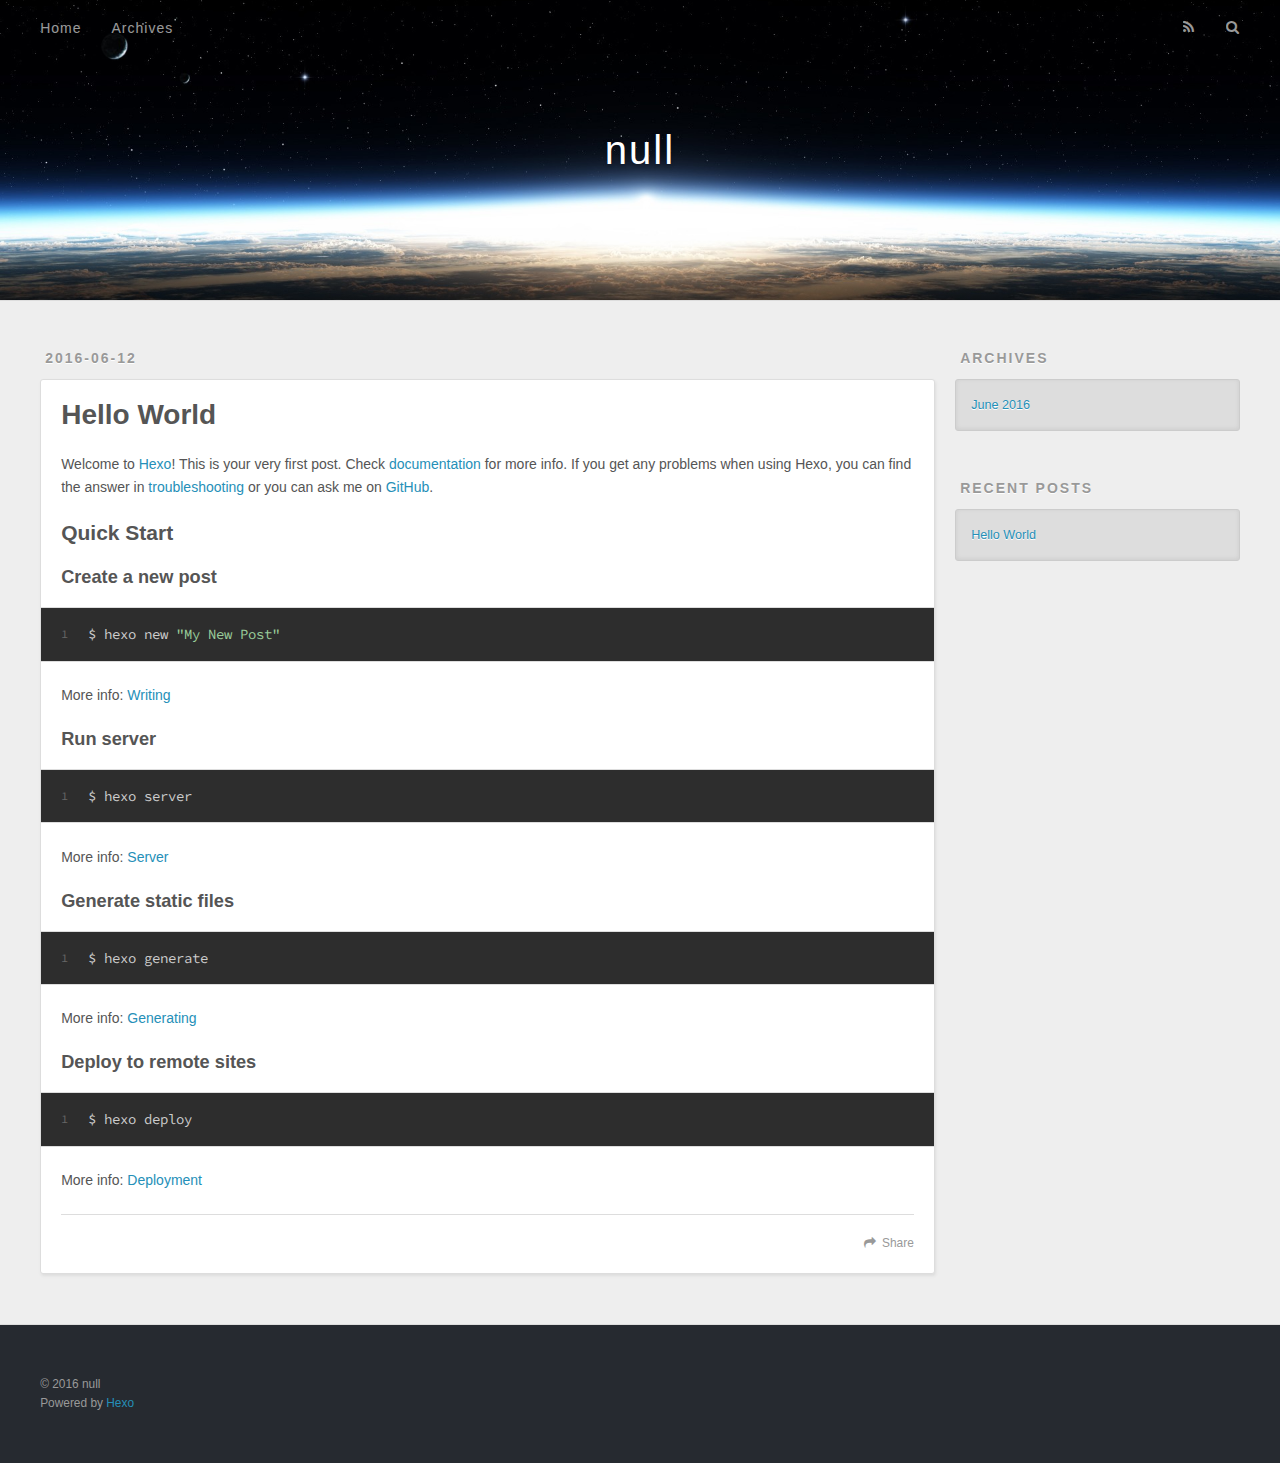
==== index.html @ 7add610d "Site updated: 2016-06-12 22:07:04" ====
<!DOCTYPE html>
<html>
<head>
  <meta charset="utf-8">
  
  <title>null</title>
  <meta name="viewport" content="width=device-width, initial-scale=1, maximum-scale=1">
  <meta name="description">
<meta property="og:type" content="website">
<meta property="og:title">
<meta property="og:url" content="http://yoursite.com/index.html">
<meta property="og:site_name">
<meta property="og:description">
<meta name="twitter:card" content="summary">
<meta name="twitter:title">
<meta name="twitter:description">
  
    <link rel="alternate" href="/atom.xml" title="null" type="application/atom+xml">
  
  
    <link rel="icon" href="/favicon.png">
  
  
    <link href="//fonts.googleapis.com/css?family=Source+Code+Pro" rel="stylesheet" type="text/css">
  
  <link rel="stylesheet" href="/css/style.css">
  

</head>

<body>
  <div id="container">
    <div id="wrap">
      <header id="header">
  <div id="banner"></div>
  <div id="header-outer" class="outer">
    <div id="header-title" class="inner">
      <h1 id="logo-wrap">
        <a href="/" id="logo">null</a>
      </h1>
      
    </div>
    <div id="header-inner" class="inner">
      <nav id="main-nav">
        <a id="main-nav-toggle" class="nav-icon"></a>
        
          <a class="main-nav-link" href="/">Home</a>
        
          <a class="main-nav-link" href="/archives">Archives</a>
        
      </nav>
      <nav id="sub-nav">
        
          <a id="nav-rss-link" class="nav-icon" href="/atom.xml" title="RSS Feed"></a>
        
        <a id="nav-search-btn" class="nav-icon" title="Search"></a>
      </nav>
      <div id="search-form-wrap">
        <form action="//google.com/search" method="get" accept-charset="UTF-8" class="search-form"><input type="search" name="q" results="0" class="search-form-input" placeholder="Search"><button type="submit" class="search-form-submit">&#xF002;</button><input type="hidden" name="sitesearch" value="http://yoursite.com"></form>
      </div>
    </div>
  </div>
</header>
      <div class="outer">
        <section id="main">
  
    <article id="post-hello-world" class="article article-type-post" itemscope itemprop="blogPost">
  <div class="article-meta">
    <a href="/2016/06/12/hello-world/" class="article-date">
  <time datetime="2016-06-12T13:54:44.444Z" itemprop="datePublished">2016-06-12</time>
</a>
    
  </div>
  <div class="article-inner">
    
    
      <header class="article-header">
        
  
    <h1 itemprop="name">
      <a class="article-title" href="/2016/06/12/hello-world/">Hello World</a>
    </h1>
  

      </header>
    
    <div class="article-entry" itemprop="articleBody">
      
        <p>Welcome to <a href="https://hexo.io/" target="_blank" rel="external">Hexo</a>! This is your very first post. Check <a href="https://hexo.io/docs/" target="_blank" rel="external">documentation</a> for more info. If you get any problems when using Hexo, you can find the answer in <a href="https://hexo.io/docs/troubleshooting.html" target="_blank" rel="external">troubleshooting</a> or you can ask me on <a href="https://github.com/hexojs/hexo/issues" target="_blank" rel="external">GitHub</a>.</p>
<h2 id="Quick-Start"><a href="#Quick-Start" class="headerlink" title="Quick Start"></a>Quick Start</h2><h3 id="Create-a-new-post"><a href="#Create-a-new-post" class="headerlink" title="Create a new post"></a>Create a new post</h3><figure class="highlight bash"><table><tr><td class="gutter"><pre><span class="line">1</span><br></pre></td><td class="code"><pre><span class="line">$ hexo new <span class="string">"My New Post"</span></span><br></pre></td></tr></table></figure>
<p>More info: <a href="https://hexo.io/docs/writing.html" target="_blank" rel="external">Writing</a></p>
<h3 id="Run-server"><a href="#Run-server" class="headerlink" title="Run server"></a>Run server</h3><figure class="highlight bash"><table><tr><td class="gutter"><pre><span class="line">1</span><br></pre></td><td class="code"><pre><span class="line">$ hexo server</span><br></pre></td></tr></table></figure>
<p>More info: <a href="https://hexo.io/docs/server.html" target="_blank" rel="external">Server</a></p>
<h3 id="Generate-static-files"><a href="#Generate-static-files" class="headerlink" title="Generate static files"></a>Generate static files</h3><figure class="highlight bash"><table><tr><td class="gutter"><pre><span class="line">1</span><br></pre></td><td class="code"><pre><span class="line">$ hexo generate</span><br></pre></td></tr></table></figure>
<p>More info: <a href="https://hexo.io/docs/generating.html" target="_blank" rel="external">Generating</a></p>
<h3 id="Deploy-to-remote-sites"><a href="#Deploy-to-remote-sites" class="headerlink" title="Deploy to remote sites"></a>Deploy to remote sites</h3><figure class="highlight bash"><table><tr><td class="gutter"><pre><span class="line">1</span><br></pre></td><td class="code"><pre><span class="line">$ hexo deploy</span><br></pre></td></tr></table></figure>
<p>More info: <a href="https://hexo.io/docs/deployment.html" target="_blank" rel="external">Deployment</a></p>

      
    </div>
    <footer class="article-footer">
      <a data-url="http://yoursite.com/2016/06/12/hello-world/" data-id="cipcnpd7t0000axaorobq3xkc" class="article-share-link">Share</a>
      
      
    </footer>
  </div>
  
</article>


  

</section>
        
          <aside id="sidebar">
  
    

  
    

  
    
  
    
  <div class="widget-wrap">
    <h3 class="widget-title">Archives</h3>
    <div class="widget">
      <ul class="archive-list"><li class="archive-list-item"><a class="archive-list-link" href="/archives/2016/06/">June 2016</a></li></ul>
    </div>
  </div>


  
    
  <div class="widget-wrap">
    <h3 class="widget-title">Recent Posts</h3>
    <div class="widget">
      <ul>
        
          <li>
            <a href="/2016/06/12/hello-world/">Hello World</a>
          </li>
        
      </ul>
    </div>
  </div>

  
</aside>
        
      </div>
      <footer id="footer">
  
  <div class="outer">
    <div id="footer-info" class="inner">
      &copy; 2016 null<br>
      Powered by <a href="http://hexo.io/" target="_blank">Hexo</a>
    </div>
  </div>
</footer>
    </div>
    <nav id="mobile-nav">
  
    <a href="/" class="mobile-nav-link">Home</a>
  
    <a href="/archives" class="mobile-nav-link">Archives</a>
  
</nav>
    

<script src="//ajax.googleapis.com/ajax/libs/jquery/2.0.3/jquery.min.js"></script>


  <link rel="stylesheet" href="/fancybox/jquery.fancybox.css">
  <script src="/fancybox/jquery.fancybox.pack.js"></script>


<script src="/js/script.js"></script>

  </div>
</body>
</html>
---- css/style.css ----
body {
  width: 100%;
}
body:before,
body:after {
  content: "";
  display: table;
}
body:after {
  clear: both;
}
html,
body,
div,
span,
applet,
object,
iframe,
h1,
h2,
h3,
h4,
h5,
h6,
p,
blockquote,
pre,
a,
abbr,
acronym,
address,
big,
cite,
code,
del,
dfn,
em,
img,
ins,
kbd,
q,
s,
samp,
small,
strike,
strong,
sub,
sup,
tt,
var,
dl,
dt,
dd,
ol,
ul,
li,
fieldset,
form,
label,
legend,
table,
caption,
tbody,
tfoot,
thead,
tr,
th,
td {
  margin: 0;
  padding: 0;
  border: 0;
  outline: 0;
  font-weight: inherit;
  font-style: inherit;
  font-family: inherit;
  font-size: 100%;
  vertical-align: baseline;
}
body {
  line-height: 1;
  color: #000;
  background: #fff;
}
ol,
ul {
  list-style: none;
}
table {
  border-collapse: separate;
  border-spacing: 0;
  vertical-align: middle;
}
caption,
th,
td {
  text-align: left;
  font-weight: normal;
  vertical-align: middle;
}
a img {
  border: none;
}
input,
button {
  margin: 0;
  padding: 0;
}
input::-moz-focus-inner,
button::-moz-focus-inner {
  border: 0;
  padding: 0;
}
@font-face {
  font-family: FontAwesome;
  font-style: normal;
  font-weight: normal;
  src: url("fonts/fontawesome-webfont.eot?v=#4.0.3");
  src: url("fonts/fontawesome-webfont.eot?#iefix&v=#4.0.3") format("embedded-opentype"), url("fonts/fontawesome-webfont.woff?v=#4.0.3") format("woff"), url("fonts/fontawesome-webfont.ttf?v=#4.0.3") format("truetype"), url("fonts/fontawesome-webfont.svg#fontawesomeregular?v=#4.0.3") format("svg");
}
html,
body,
#container {
  height: 100%;
}
body {
  background: #eee;
  font: 14px "Helvetica Neue", Helvetica, Arial, sans-serif;
  -webkit-text-size-adjust: 100%;
}
.outer {
  max-width: 1220px;
  margin: 0 auto;
  padding: 0 20px;
}
.outer:before,
.outer:after {
  content: "";
  display: table;
}
.outer:after {
  clear: both;
}
.inner {
  display: inline;
  float: left;
  width: 98.33333333333333%;
  margin: 0 0.833333333333333%;
}
.left,
.alignleft {
  float: left;
}
.right,
.alignright {
  float: right;
}
.clear {
  clear: both;
}
#container {
  position: relative;
}
.mobile-nav-on {
  overflow: hidden;
}
#wrap {
  height: 100%;
  width: 100%;
  position: absolute;
  top: 0;
  left: 0;
  -webkit-transition: 0.2s ease-out;
  -moz-transition: 0.2s ease-out;
  -ms-transition: 0.2s ease-out;
  transition: 0.2s ease-out;
  z-index: 1;
  background: #eee;
}
.mobile-nav-on #wrap {
  left: 280px;
}
@media screen and (min-width: 768px) {
  #main {
    display: inline;
    float: left;
    width: 73.33333333333333%;
    margin: 0 0.833333333333333%;
  }
}
.article-date,
.article-category-link,
.archive-year,
.widget-title {
  text-decoration: none;
  text-transform: uppercase;
  letter-spacing: 2px;
  color: #999;
  margin-bottom: 1em;
  margin-left: 5px;
  line-height: 1em;
  text-shadow: 0 1px #fff;
  font-weight: bold;
}
.article-inner,
.archive-article-inner {
  background: #fff;
  -webkit-box-shadow: 1px 2px 3px #ddd;
  box-shadow: 1px 2px 3px #ddd;
  border: 1px solid #ddd;
  -webkit-border-radius: 3px;
  border-radius: 3px;
}
.article-entry h1,
.widget h1 {
  font-size: 2em;
}
.article-entry h2,
.widget h2 {
  font-size: 1.5em;
}
.article-entry h3,
.widget h3 {
  font-size: 1.3em;
}
.article-entry h4,
.widget h4 {
  font-size: 1.2em;
}
.article-entry h5,
.widget h5 {
  font-size: 1em;
}
.article-entry h6,
.widget h6 {
  font-size: 1em;
  color: #999;
}
.article-entry hr,
.widget hr {
  border: 1px dashed #ddd;
}
.article-entry strong,
.widget strong {
  font-weight: bold;
}
.article-entry em,
.widget em,
.article-entry cite,
.widget cite {
  font-style: italic;
}
.article-entry sup,
.widget sup,
.article-entry sub,
.widget sub {
  font-size: 0.75em;
  line-height: 0;
  position: relative;
  vertical-align: baseline;
}
.article-entry sup,
.widget sup {
  top: -0.5em;
}
.article-entry sub,
.widget sub {
  bottom: -0.2em;
}
.article-entry small,
.widget small {
  font-size: 0.85em;
}
.article-entry acronym,
.widget acronym,
.article-entry abbr,
.widget abbr {
  border-bottom: 1px dotted;
}
.article-entry ul,
.widget ul,
.article-entry ol,
.widget ol,
.article-entry dl,
.widget dl {
  margin: 0 20px;
  line-height: 1.6em;
}
.article-entry ul ul,
.widget ul ul,
.article-entry ol ul,
.widget ol ul,
.article-entry ul ol,
.widget ul ol,
.article-entry ol ol,
.widget ol ol {
  margin-top: 0;
  margin-bottom: 0;
}
.article-entry ul,
.widget ul {
  list-style: disc;
}
.article-entry ol,
.widget ol {
  list-style: decimal;
}
.article-entry dt,
.widget dt {
  font-weight: bold;
}
#header {
  height: 300px;
  position: relative;
  border-bottom: 1px solid #ddd;
}
#header:before,
#header:after {
  content: "";
  position: absolute;
  left: 0;
  right: 0;
  height: 40px;
}
#header:before {
  top: 0;
  background: -webkit-linear-gradient(rgba(0,0,0,0.2), transparent);
  background: -moz-linear-gradient(rgba(0,0,0,0.2), transparent);
  background: -ms-linear-gradient(rgba(0,0,0,0.2), transparent);
  background: linear-gradient(rgba(0,0,0,0.2), transparent);
}
#header:after {
  bottom: 0;
  background: -webkit-linear-gradient(transparent, rgba(0,0,0,0.2));
  background: -moz-linear-gradient(transparent, rgba(0,0,0,0.2));
  background: -ms-linear-gradient(transparent, rgba(0,0,0,0.2));
  background: linear-gradient(transparent, rgba(0,0,0,0.2));
}
#header-outer {
  height: 100%;
  position: relative;
}
#header-inner {
  position: relative;
  overflow: hidden;
}
#banner {
  position: absolute;
  top: 0;
  left: 0;
  width: 100%;
  height: 100%;
  background: url("images/banner.jpg") center #000;
  -webkit-background-size: cover;
  -moz-background-size: cover;
  background-size: cover;
  z-index: -1;
}
#header-title {
  text-align: center;
  height: 40px;
  position: absolute;
  top: 50%;
  left: 0;
  margin-top: -20px;
}
#logo,
#subtitle {
  text-decoration: none;
  color: #fff;
  font-weight: 300;
  text-shadow: 0 1px 4px rgba(0,0,0,0.3);
}
#logo {
  font-size: 40px;
  line-height: 40px;
  letter-spacing: 2px;
}
#subtitle {
  font-size: 16px;
  line-height: 16px;
  letter-spacing: 1px;
}
#subtitle-wrap {
  margin-top: 16px;
}
#main-nav {
  float: left;
  margin-left: -15px;
}
.nav-icon,
.main-nav-link {
  float: left;
  color: #fff;
  opacity: 0.6;
  text-decoration: none;
  text-shadow: 0 1px rgba(0,0,0,0.2);
  -webkit-transition: opacity 0.2s;
  -moz-transition: opacity 0.2s;
  -ms-transition: opacity 0.2s;
  transition: opacity 0.2s;
  display: block;
  padding: 20px 15px;
}
.nav-icon:hover,
.main-nav-link:hover {
  opacity: 1;
}
.nav-icon {
  font-family: FontAwesome;
  text-align: center;
  font-size: 14px;
  width: 14px;
  height: 14px;
  padding: 20px 15px;
  position: relative;
  cursor: pointer;
}
.main-nav-link {
  font-weight: 300;
  letter-spacing: 1px;
}
@media screen and (max-width: 479px) {
  .main-nav-link {
    display: none;
  }
}
#main-nav-toggle {
  display: none;
}
#main-nav-toggle:before {
  content: "\f0c9";
}
@media screen and (max-width: 479px) {
  #main-nav-toggle {
    display: block;
  }
}
#sub-nav {
  float: right;
  margin-right: -15px;
}
#nav-rss-link:before {
  content: "\f09e";
}
#nav-search-btn:before {
  content: "\f002";
}
#search-form-wrap {
  position: absolute;
  top: 15px;
  width: 150px;
  height: 30px;
  right: -150px;
  opacity: 0;
  -webkit-transition: 0.2s ease-out;
  -moz-transition: 0.2s ease-out;
  -ms-transition: 0.2s ease-out;
  transition: 0.2s ease-out;
}
#search-form-wrap.on {
  opacity: 1;
  right: 0;
}
@media screen and (max-width: 479px) {
  #search-form-wrap {
    width: 100%;
    right: -100%;
  }
}
.search-form {
  position: absolute;
  top: 0;
  left: 0;
  right: 0;
  background: #fff;
  padding: 5px 15px;
  -webkit-border-radius: 15px;
  border-radius: 15px;
  -webkit-box-shadow: 0 0 10px rgba(0,0,0,0.3);
  box-shadow: 0 0 10px rgba(0,0,0,0.3);
}
.search-form-input {
  border: none;
  background: none;
  color: #555;
  width: 100%;
  font: 13px "Helvetica Neue", Helvetica, Arial, sans-serif;
  outline: none;
}
.search-form-input::-webkit-search-results-decoration,
.search-form-input::-webkit-search-cancel-button {
  -webkit-appearance: none;
}
.search-form-submit {
  position: absolute;
  top: 50%;
  right: 10px;
  margin-top: -7px;
  font: 13px FontAwesome;
  border: none;
  background: none;
  color: #bbb;
  cursor: pointer;
}
.search-form-submit:hover,
.search-form-submit:focus {
  color: #777;
}
.article {
  margin: 50px 0;
}
.article-inner {
  overflow: hidden;
}
.article-meta:before,
.article-meta:after {
  content: "";
  display: table;
}
.article-meta:after {
  clear: both;
}
.article-date {
  float: left;
}
.article-category {
  float: left;
  line-height: 1em;
  color: #ccc;
  text-shadow: 0 1px #fff;
  margin-left: 8px;
}
.article-category:before {
  content: "\2022";
}
.article-category-link {
  margin: 0 12px 1em;
}
.article-header {
  padding: 20px 20px 0;
}
.article-title {
  text-decoration: none;
  font-size: 2em;
  font-weight: bold;
  color: #555;
  line-height: 1.1em;
  -webkit-transition: color 0.2s;
  -moz-transition: color 0.2s;
  -ms-transition: color 0.2s;
  transition: color 0.2s;
}
a.article-title:hover {
  color: #258fb8;
}
.article-entry {
  color: #555;
  padding: 0 20px;
}
.article-entry:before,
.article-entry:after {
  content: "";
  display: table;
}
.article-entry:after {
  clear: both;
}
.article-entry p,
.article-entry table {
  line-height: 1.6em;
  margin: 1.6em 0;
}
.article-entry h1,
.article-entry h2,
.article-entry h3,
.article-entry h4,
.article-entry h5,
.article-entry h6 {
  font-weight: bold;
}
.article-entry h1,
.article-entry h2,
.article-entry h3,
.article-entry h4,
.article-entry h5,
.article-entry h6 {
  line-height: 1.1em;
  margin: 1.1em 0;
}
.article-entry a {
  color: #258fb8;
  text-decoration: none;
}
.article-entry a:hover {
  text-decoration: underline;
}
.article-entry ul,
.article-entry ol,
.article-entry dl {
  margin-top: 1.6em;
  margin-bottom: 1.6em;
}
.article-entry img,
.article-entry video {
  max-width: 100%;
  height: auto;
  display: block;
  margin: auto;
}
.article-entry iframe {
  border: none;
}
.article-entry table {
  width: 100%;
  border-collapse: collapse;
  border-spacing: 0;
}
.article-entry th {
  font-weight: bold;
  border-bottom: 3px solid #ddd;
  padding-bottom: 0.5em;
}
.article-entry td {
  border-bottom: 1px solid #ddd;
  padding: 10px 0;
}
.article-entry blockquote {
  font-family: Georgia, "Times New Roman", serif;
  font-size: 1.4em;
  margin: 1.6em 20px;
  text-align: center;
}
.article-entry blockquote footer {
  font-size: 14px;
  margin: 1.6em 0;
  font-family: "Helvetica Neue", Helvetica, Arial, sans-serif;
}
.article-entry blockquote footer cite:before {
  content: "—";
  padding: 0 0.5em;
}
.article-entry .pullquote {
  text-align: left;
  width: 45%;
  margin: 0;
}
.article-entry .pullquote.left {
  margin-left: 0.5em;
  margin-right: 1em;
}
.article-entry .pullquote.right {
  margin-right: 0.5em;
  margin-left: 1em;
}
.article-entry .caption {
  color: #999;
  display: block;
  font-size: 0.9em;
  margin-top: 0.5em;
  position: relative;
  text-align: center;
}
.article-entry .video-container {
  position: relative;
  padding-top: 56.25%;
  height: 0;
  overflow: hidden;
}
.article-entry .video-container iframe,
.article-entry .video-container object,
.article-entry .video-container embed {
  position: absolute;
  top: 0;
  left: 0;
  width: 100%;
  height: 100%;
  margin-top: 0;
}
.article-more-link a {
  display: inline-block;
  line-height: 1em;
  padding: 6px 15px;
  -webkit-border-radius: 15px;
  border-radius: 15px;
  background: #eee;
  color: #999;
  text-shadow: 0 1px #fff;
  text-decoration: none;
}
.article-more-link a:hover {
  background: #258fb8;
  color: #fff;
  text-decoration: none;
  text-shadow: 0 1px #1e7293;
}
.article-footer {
  font-size: 0.85em;
  line-height: 1.6em;
  border-top: 1px solid #ddd;
  padding-top: 1.6em;
  margin: 0 20px 20px;
}
.article-footer:before,
.article-footer:after {
  content: "";
  display: table;
}
.article-footer:after {
  clear: both;
}
.article-footer a {
  color: #999;
  text-decoration: none;
}
.article-footer a:hover {
  color: #555;
}
.article-tag-list-item {
  float: left;
  margin-right: 10px;
}
.article-tag-list-link:before {
  content: "#";
}
.article-comment-link {
  float: right;
}
.article-comment-link:before {
  content: "\f075";
  font-family: FontAwesome;
  padding-right: 8px;
}
.article-share-link {
  cursor: pointer;
  float: right;
  margin-left: 20px;
}
.article-share-link:before {
  content: "\f064";
  font-family: FontAwesome;
  padding-right: 6px;
}
#article-nav {
  position: relative;
}
#article-nav:before,
#article-nav:after {
  content: "";
  display: table;
}
#article-nav:after {
  clear: both;
}
@media screen and (min-width: 768px) {
  #article-nav {
    margin: 50px 0;
  }
  #article-nav:before {
    width: 8px;
    height: 8px;
    position: absolute;
    top: 50%;
    left: 50%;
    margin-top: -4px;
    margin-left: -4px;
    content: "";
    -webkit-border-radius: 50%;
    border-radius: 50%;
    background: #ddd;
    -webkit-box-shadow: 0 1px 2px #fff;
    box-shadow: 0 1px 2px #fff;
  }
}
.article-nav-link-wrap {
  text-decoration: none;
  text-shadow: 0 1px #fff;
  color: #999;
  -webkit-box-sizing: border-box;
  -moz-box-sizing: border-box;
  box-sizing: border-box;
  margin-top: 50px;
  text-align: center;
  display: block;
}
.article-nav-link-wrap:hover {
  color: #555;
}
@media screen and (min-width: 768px) {
  .article-nav-link-wrap {
    width: 50%;
    margin-top: 0;
  }
}
@media screen and (min-width: 768px) {
  #article-nav-newer {
    float: left;
    text-align: right;
    padding-right: 20px;
  }
}
@media screen and (min-width: 768px) {
  #article-nav-older {
    float: right;
    text-align: left;
    padding-left: 20px;
  }
}
.article-nav-caption {
  text-transform: uppercase;
  letter-spacing: 2px;
  color: #ddd;
  line-height: 1em;
  font-weight: bold;
}
#article-nav-newer .article-nav-caption {
  margin-right: -2px;
}
.article-nav-title {
  font-size: 0.85em;
  line-height: 1.6em;
  margin-top: 0.5em;
}
.article-share-box {
  position: absolute;
  display: none;
  background: #fff;
  -webkit-box-shadow: 1px 2px 10px rgba(0,0,0,0.2);
  box-shadow: 1px 2px 10px rgba(0,0,0,0.2);
  -webkit-border-radius: 3px;
  border-radius: 3px;
  margin-left: -145px;
  overflow: hidden;
  z-index: 1;
}
.article-share-box.on {
  display: block;
}
.article-share-input {
  width: 100%;
  background: none;
  -webkit-box-sizing: border-box;
  -moz-box-sizing: border-box;
  box-sizing: border-box;
  font: 14px "Helvetica Neue", Helvetica, Arial, sans-serif;
  padding: 0 15px;
  color: #555;
  outline: none;
  border: 1px solid #ddd;
  -webkit-border-radius: 3px 3px 0 0;
  border-radius: 3px 3px 0 0;
  height: 36px;
  line-height: 36px;
}
.article-share-links {
  background: #eee;
}
.article-share-links:before,
.article-share-links:after {
  content: "";
  display: table;
}
.article-share-links:after {
  clear: both;
}
.article-share-twitter,
.article-share-facebook,
.article-share-pinterest,
.article-share-google {
  width: 50px;
  height: 36px;
  display: block;
  float: left;
  position: relative;
  color: #999;
  text-shadow: 0 1px #fff;
}
.article-share-twitter:before,
.article-share-facebook:before,
.article-share-pinterest:before,
.article-share-google:before {
  font-size: 20px;
  font-family: FontAwesome;
  width: 20px;
  height: 20px;
  position: absolute;
  top: 50%;
  left: 50%;
  margin-top: -10px;
  margin-left: -10px;
  text-align: center;
}
.article-share-twitter:hover,
.article-share-facebook:hover,
.article-share-pinterest:hover,
.article-share-google:hover {
  color: #fff;
}
.article-share-twitter:before {
  content: "\f099";
}
.article-share-twitter:hover {
  background: #00aced;
  text-shadow: 0 1px #008abe;
}
.article-share-facebook:before {
  content: "\f09a";
}
.article-share-facebook:hover {
  background: #3b5998;
  text-shadow: 0 1px #2f477a;
}
.article-share-pinterest:before {
  content: "\f0d2";
}
.article-share-pinterest:hover {
  background: #cb2027;
  text-shadow: 0 1px #a21a1f;
}
.article-share-google:before {
  content: "\f0d5";
}
.article-share-google:hover {
  background: #dd4b39;
  text-shadow: 0 1px #be3221;
}
.article-gallery {
  background: #000;
  position: relative;
}
.article-gallery-photos {
  position: relative;
  overflow: hidden;
}
.article-gallery-img {
  display: none;
  max-width: 100%;
}
.article-gallery-img:first-child {
  display: block;
}
.article-gallery-img.loaded {
  position: absolute;
  display: block;
}
.article-gallery-img img {
  display: block;
  max-width: 100%;
  margin: 0 auto;
}
#comments {
  background: #fff;
  -webkit-box-shadow: 1px 2px 3px #ddd;
  box-shadow: 1px 2px 3px #ddd;
  padding: 20px;
  border: 1px solid #ddd;
  -webkit-border-radius: 3px;
  border-radius: 3px;
  margin: 50px 0;
}
#comments a {
  color: #258fb8;
}
.archives-wrap {
  margin: 50px 0;
}
.archives:before,
.archives:after {
  content: "";
  display: table;
}
.archives:after {
  clear: both;
}
.archive-year-wrap {
  margin-bottom: 1em;
}
.archives {
  -webkit-column-gap: 10px;
  -moz-column-gap: 10px;
  column-gap: 10px;
}
@media screen and (min-width: 480px) and (max-width: 767px) {
  .archives {
    -webkit-column-count: 2;
    -moz-column-count: 2;
    column-count: 2;
  }
}
@media screen and (min-width: 768px) {
  .archives {
    -webkit-column-count: 3;
    -moz-column-count: 3;
    column-count: 3;
  }
}
.archive-article {
  -webkit-column-break-inside: avoid;
  page-break-inside: avoid;
  overflow: hidden;
  break-inside: avoid-column;
}
.archive-article-inner {
  padding: 10px;
  margin-bottom: 15px;
}
.archive-article-title {
  text-decoration: none;
  font-weight: bold;
  color: #555;
  -webkit-transition: color 0.2s;
  -moz-transition: color 0.2s;
  -ms-transition: color 0.2s;
  transition: color 0.2s;
  line-height: 1.6em;
}
.archive-article-title:hover {
  color: #258fb8;
}
.archive-article-footer {
  margin-top: 1em;
}
.archive-article-date {
  color: #999;
  text-decoration: none;
  font-size: 0.85em;
  line-height: 1em;
  margin-bottom: 0.5em;
  display: block;
}
#page-nav {
  margin: 50px auto;
  background: #fff;
  -webkit-box-shadow: 1px 2px 3px #ddd;
  box-shadow: 1px 2px 3px #ddd;
  border: 1px solid #ddd;
  -webkit-border-radius: 3px;
  border-radius: 3px;
  text-align: center;
  color: #999;
  overflow: hidden;
}
#page-nav:before,
#page-nav:after {
  content: "";
  display: table;
}
#page-nav:after {
  clear: both;
}
#page-nav a,
#page-nav span {
  padding: 10px 20px;
  line-height: 1;
  height: 2ex;
}
#page-nav a {
  color: #999;
  text-decoration: none;
}
#page-nav a:hover {
  background: #999;
  color: #fff;
}
#page-nav .prev {
  float: left;
}
#page-nav .next {
  float: right;
}
#page-nav .page-number {
  display: inline-block;
}
@media screen and (max-width: 479px) {
  #page-nav .page-number {
    display: none;
  }
}
#page-nav .current {
  color: #555;
  font-weight: bold;
}
#page-nav .space {
  color: #ddd;
}
#footer {
  background: #262a30;
  padding: 50px 0;
  border-top: 1px solid #ddd;
  color: #999;
}
#footer a {
  color: #258fb8;
  text-decoration: none;
}
#footer a:hover {
  text-decoration: underline;
}
#footer-info {
  line-height: 1.6em;
  font-size: 0.85em;
}
.article-entry pre,
.article-entry .highlight {
  background: #2d2d2d;
  margin: 0 -20px;
  padding: 15px 20px;
  border-style: solid;
  border-color: #ddd;
  border-width: 1px 0;
  overflow: auto;
  color: #ccc;
  line-height: 22.400000000000002px;
}
.article-entry .highlight .gutter pre,
.article-entry .gist .gist-file .gist-data .line-numbers {
  color: #666;
  font-size: 0.85em;
}
.article-entry pre,
.article-entry code {
  font-family: "Source Code Pro", Consolas, Monaco, Menlo, Consolas, monospace;
}
.article-entry code {
  background: #eee;
  text-shadow: 0 1px #fff;
  padding: 0 0.3em;
}
.article-entry pre code {
  background: none;
  text-shadow: none;
  padding: 0;
}
.article-entry .highlight pre {
  border: none;
  margin: 0;
  padding: 0;
}
.article-entry .highlight table {
  margin: 0;
  width: auto;
}
.article-entry .highlight td {
  border: none;
  padding: 0;
}
.article-entry .highlight figcaption {
  font-size: 0.85em;
  color: #999;
  line-height: 1em;
  margin-bottom: 1em;
}
.article-entry .highlight figcaption:before,
.article-entry .highlight figcaption:after {
  content: "";
  display: table;
}
.article-entry .highlight figcaption:after {
  clear: both;
}
.article-entry .highlight figcaption a {
  float: right;
}
.article-entry .highlight .gutter pre {
  text-align: right;
  padding-right: 20px;
}
.article-entry .highlight .line {
  height: 22.400000000000002px;
}
.article-entry .gist {
  margin: 0 -20px;
  border-style: solid;
  border-color: #ddd;
  border-width: 1px 0;
  background: #2d2d2d;
  padding: 15px 20px 15px 0;
}
.article-entry .gist .gist-file {
  border: none;
  font-family: "Source Code Pro", Consolas, Monaco, Menlo, Consolas, monospace;
  margin: 0;
}
.article-entry .gist .gist-file .gist-data {
  background: none;
  border: none;
}
.article-entry .gist .gist-file .gist-data .line-numbers {
  background: none;
  border: none;
  padding: 0 20px 0 0;
}
.article-entry .gist .gist-file .gist-data .line-data {
  padding: 0 !important;
}
.article-entry .gist .gist-file .highlight {
  margin: 0;
  padding: 0;
  border: none;
}
.article-entry .gist .gist-file .gist-meta {
  background: #2d2d2d;
  color: #999;
  font: 0.85em "Helvetica Neue", Helvetica, Arial, sans-serif;
  text-shadow: 0 0;
  padding: 0;
  margin-top: 1em;
  margin-left: 20px;
}
.article-entry .gist .gist-file .gist-meta a {
  color: #258fb8;
  font-weight: normal;
}
.article-entry .gist .gist-file .gist-meta a:hover {
  text-decoration: underline;
}
pre .comment,
pre .title {
  color: #999;
}
pre .variable,
pre .attribute,
pre .tag,
pre .regexp,
pre .ruby .constant,
pre .xml .tag .title,
pre .xml .pi,
pre .xml .doctype,
pre .html .doctype,
pre .css .id,
pre .css .class,
pre .css .pseudo {
  color: #f2777a;
}
pre .number,
pre .preprocessor,
pre .built_in,
pre .literal,
pre .params,
pre .constant {
  color: #f99157;
}
pre .class,
pre .ruby .class .title,
pre .css .rules .attribute {
  color: #9c9;
}
pre .string,
pre .value,
pre .inheritance,
pre .header,
pre .ruby .symbol,
pre .xml .cdata {
  color: #9c9;
}
pre .css .hexcolor {
  color: #6cc;
}
pre .function,
pre .python .decorator,
pre .python .title,
pre .ruby .function .title,
pre .ruby .title .keyword,
pre .perl .sub,
pre .javascript .title,
pre .coffeescript .title {
  color: #69c;
}
pre .keyword,
pre .javascript .function {
  color: #c9c;
}
@media screen and (max-width: 479px) {
  #mobile-nav {
    position: absolute;
    top: 0;
    left: 0;
    width: 280px;
    height: 100%;
    background: #191919;
    border-right: 1px solid #fff;
  }
}
@media screen and (max-width: 479px) {
  .mobile-nav-link {
    display: block;
    color: #999;
    text-decoration: none;
    padding: 15px 20px;
    font-weight: bold;
  }
  .mobile-nav-link:hover {
    color: #fff;
  }
}
@media screen and (min-width: 768px) {
  #sidebar {
    display: inline;
    float: left;
    width: 23.333333333333332%;
    margin: 0 0.833333333333333%;
  }
}
.widget-wrap {
  margin: 50px 0;
}
.widget {
  color: #777;
  text-shadow: 0 1px #fff;
  background: #ddd;
  -webkit-box-shadow: 0 -1px 4px #ccc inset;
  box-shadow: 0 -1px 4px #ccc inset;
  border: 1px solid #ccc;
  padding: 15px;
  -webkit-border-radius: 3px;
  border-radius: 3px;
}
.widget a {
  color: #258fb8;
  text-decoration: none;
}
.widget a:hover {
  text-decoration: underline;
}
.widget ul ul,
.widget ol ul,
.widget dl ul,
.widget ul ol,
.widget ol ol,
.widget dl ol,
.widget ul dl,
.widget ol dl,
.widget dl dl {
  margin-left: 15px;
  list-style: disc;
}
.widget {
  line-height: 1.6em;
  word-wrap: break-word;
  font-size: 0.9em;
}
.widget ul,
.widget ol {
  list-style: none;
  margin: 0;
}
.widget ul ul,
.widget ol ul,
.widget ul ol,
.widget ol ol {
  margin: 0 20px;
}
.widget ul ul,
.widget ol ul {
  list-style: disc;
}
.widget ul ol,
.widget ol ol {
  list-style: decimal;
}
.category-list-count,
.tag-list-count,
.archive-list-count {
  padding-left: 5px;
  color: #999;
  font-size: 0.85em;
}
.category-list-count:before,
.tag-list-count:before,
.archive-list-count:before {
  content: "(";
}
.category-list-count:after,
.tag-list-count:after,
.archive-list-count:after {
  content: ")";
}
.tagcloud a {
  margin-right: 5px;
  display: inline-block;
}
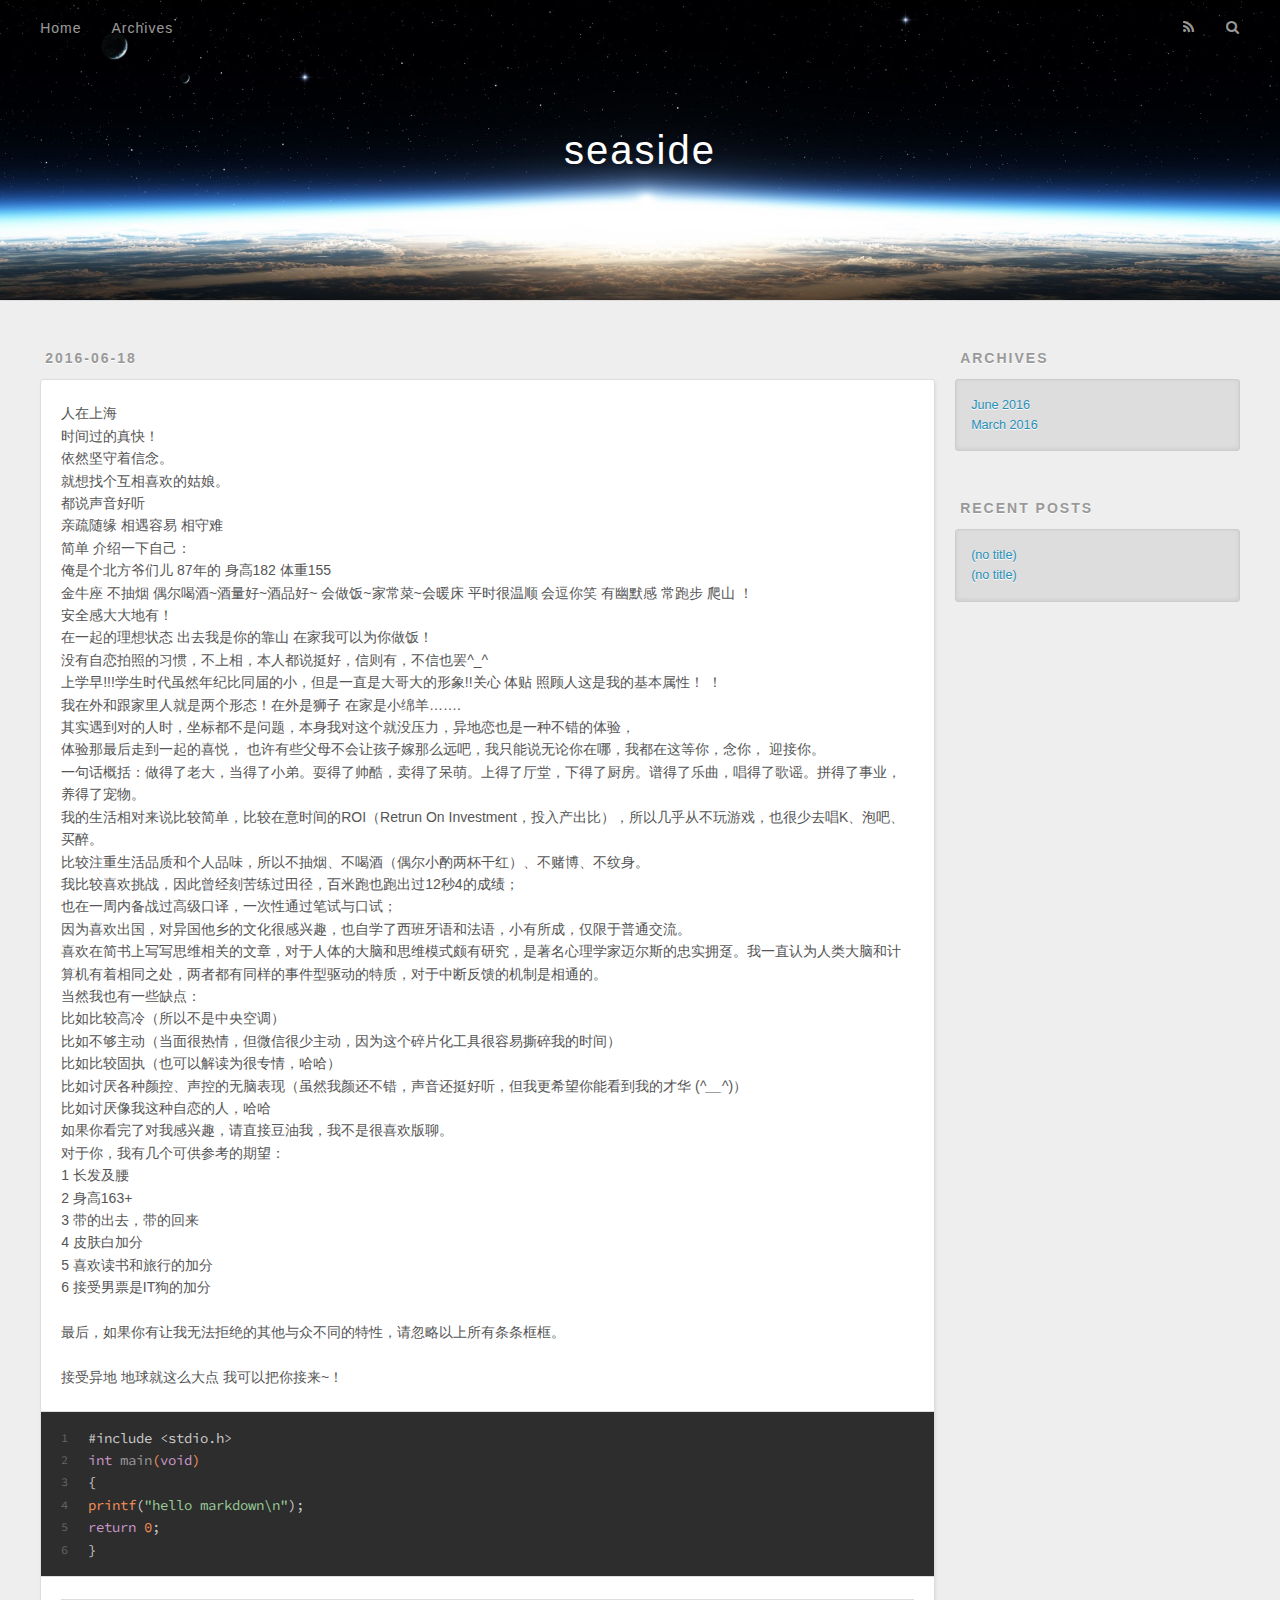
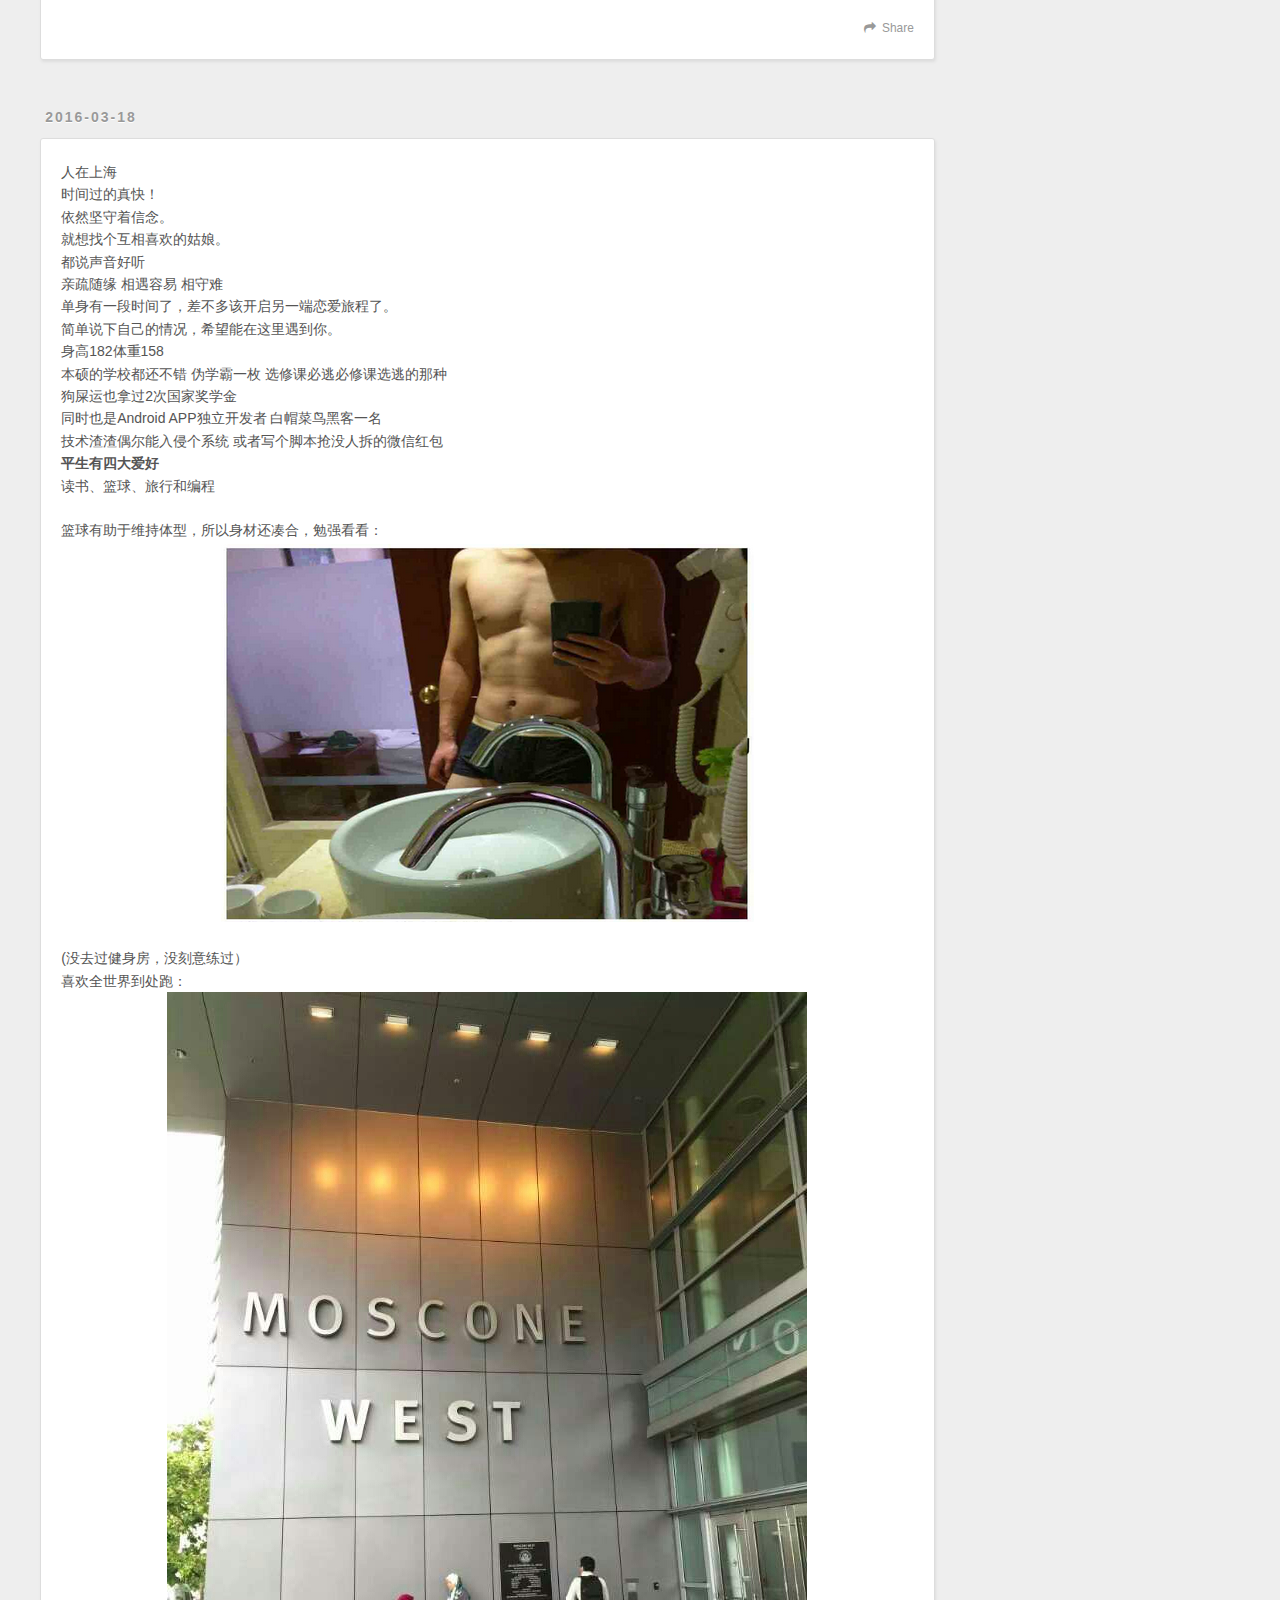
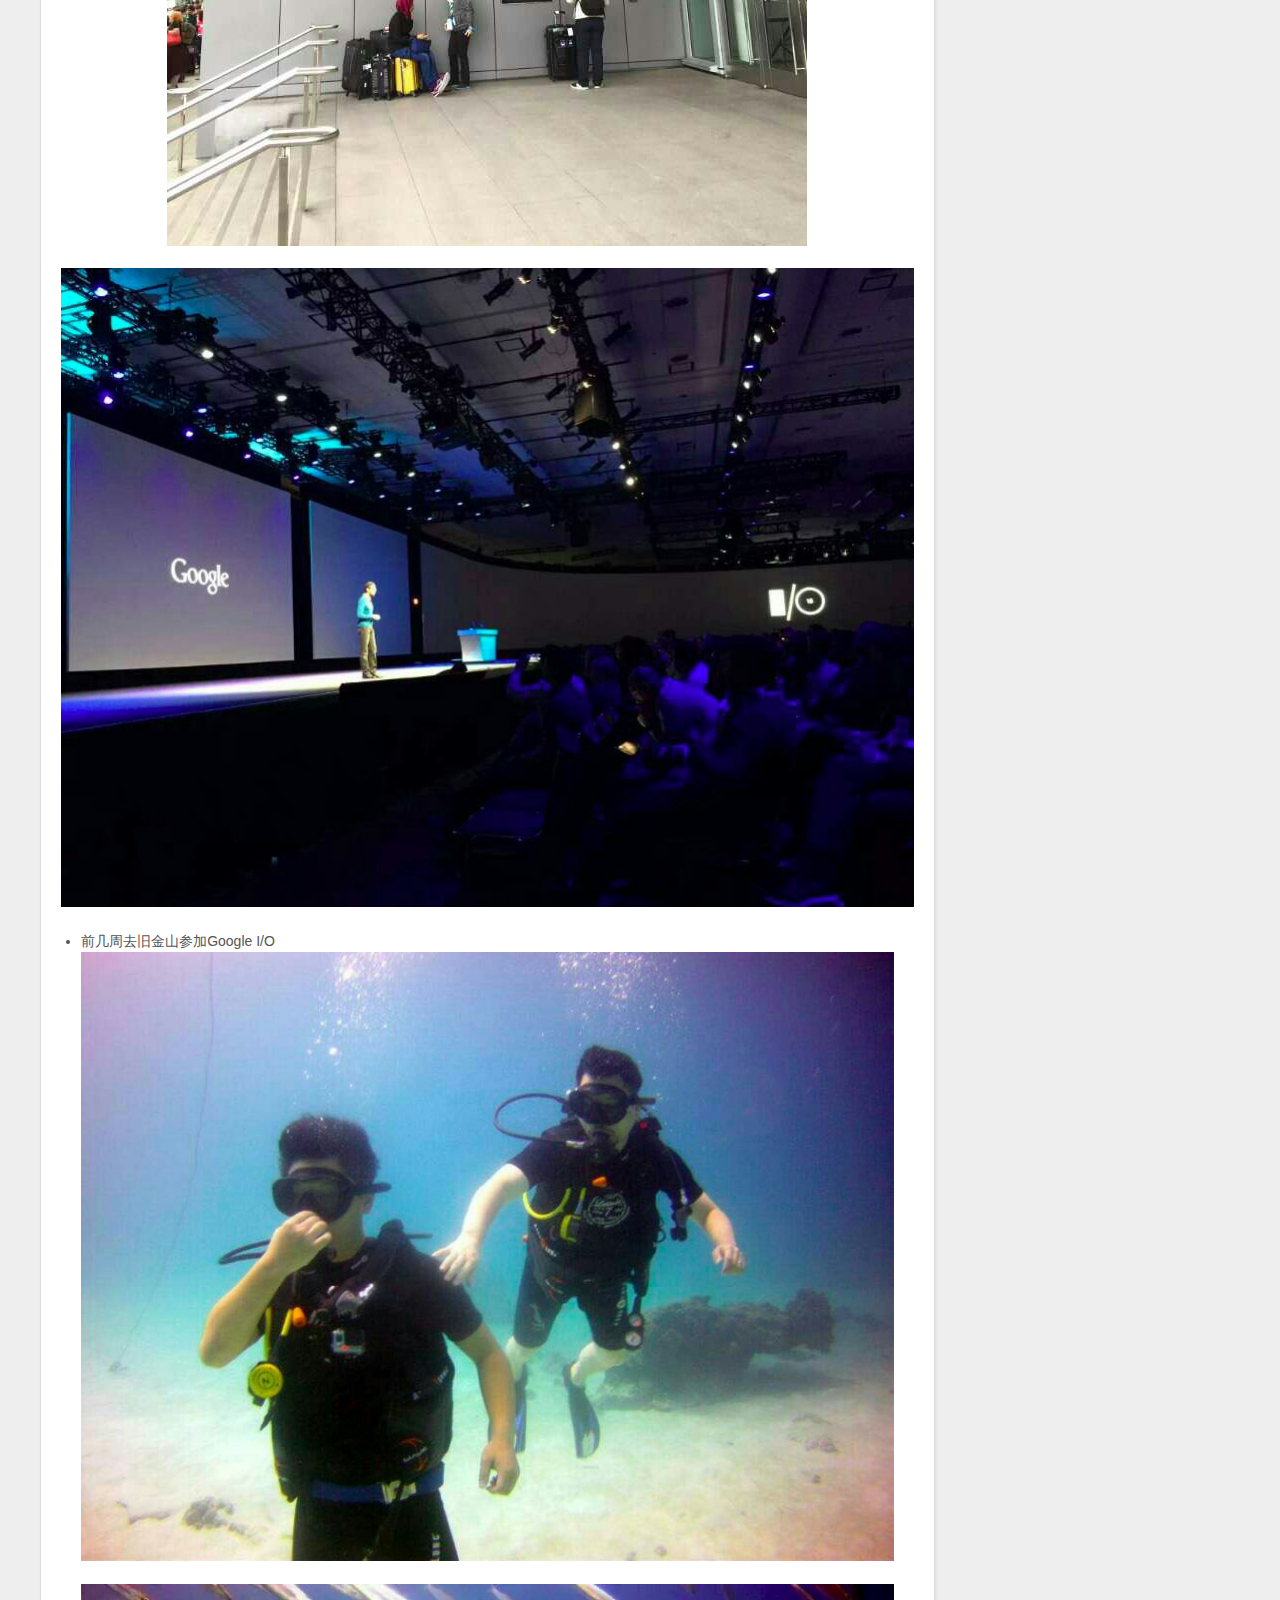
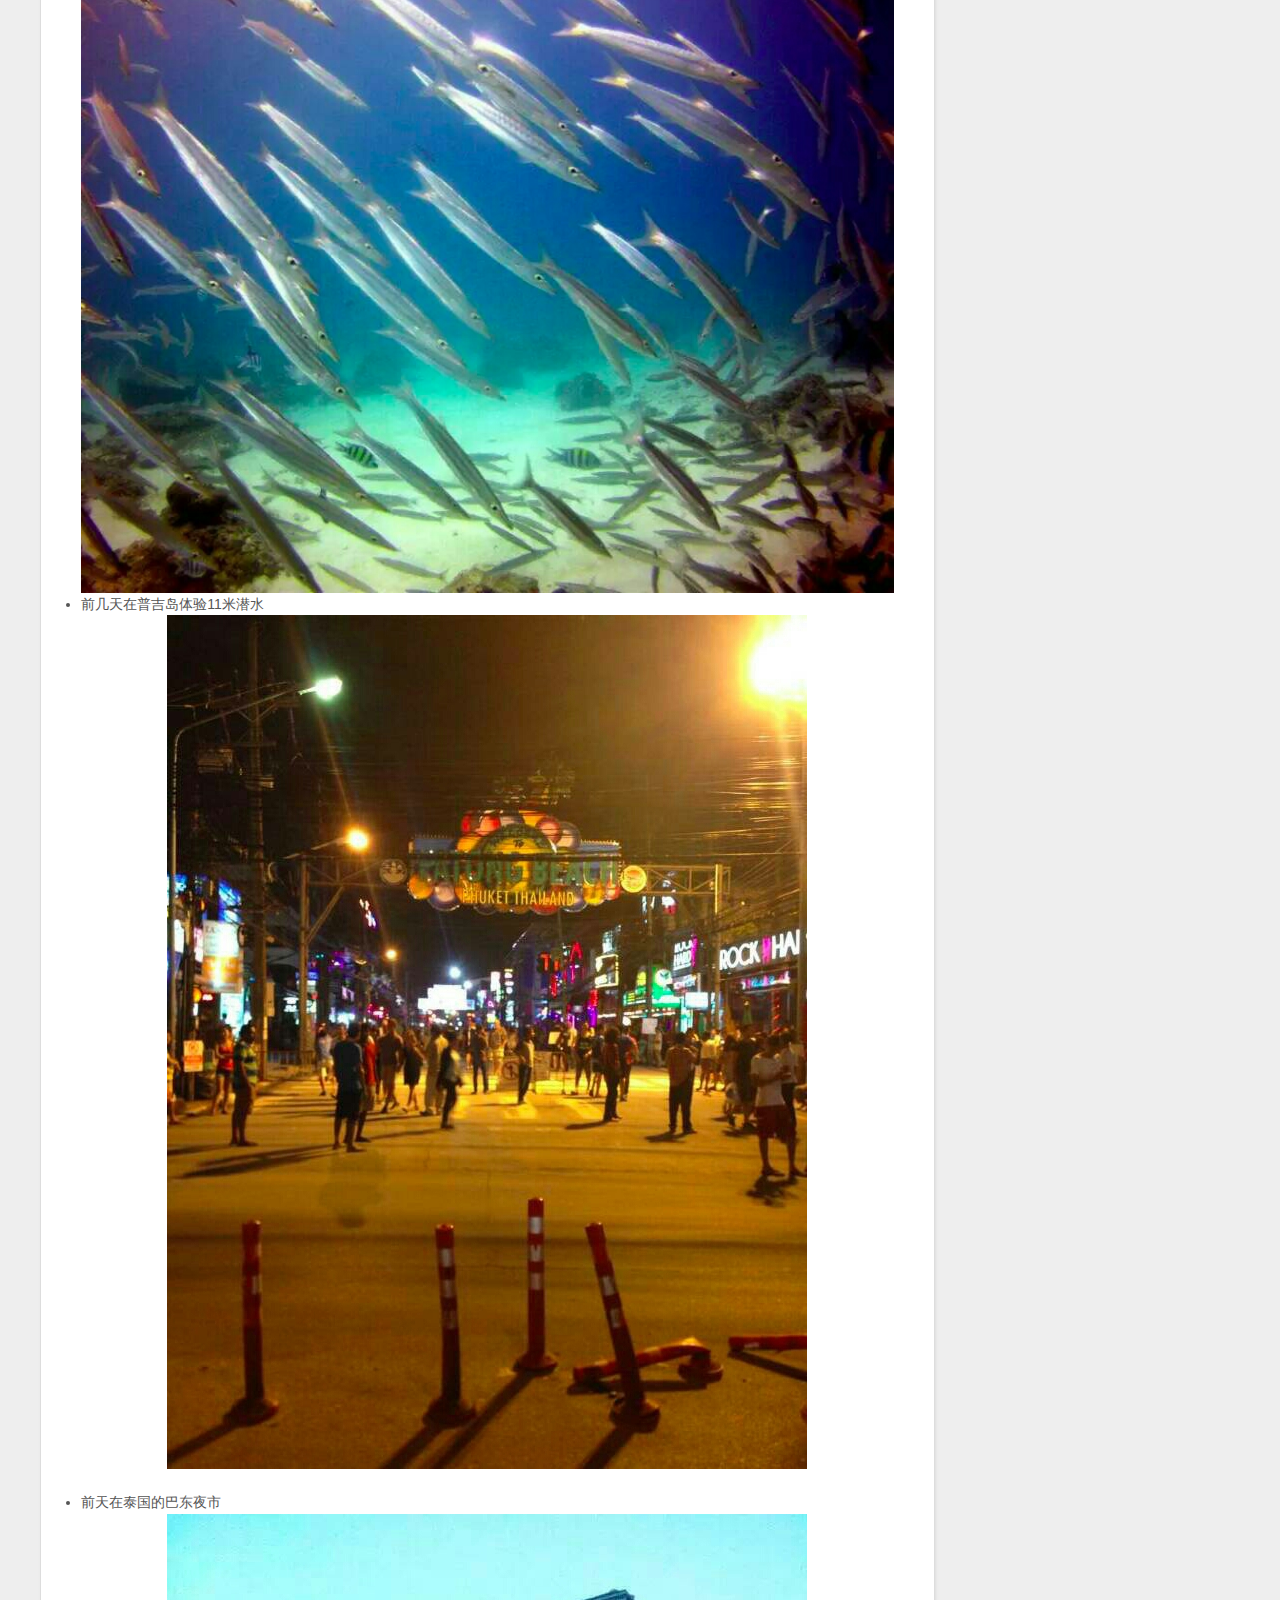
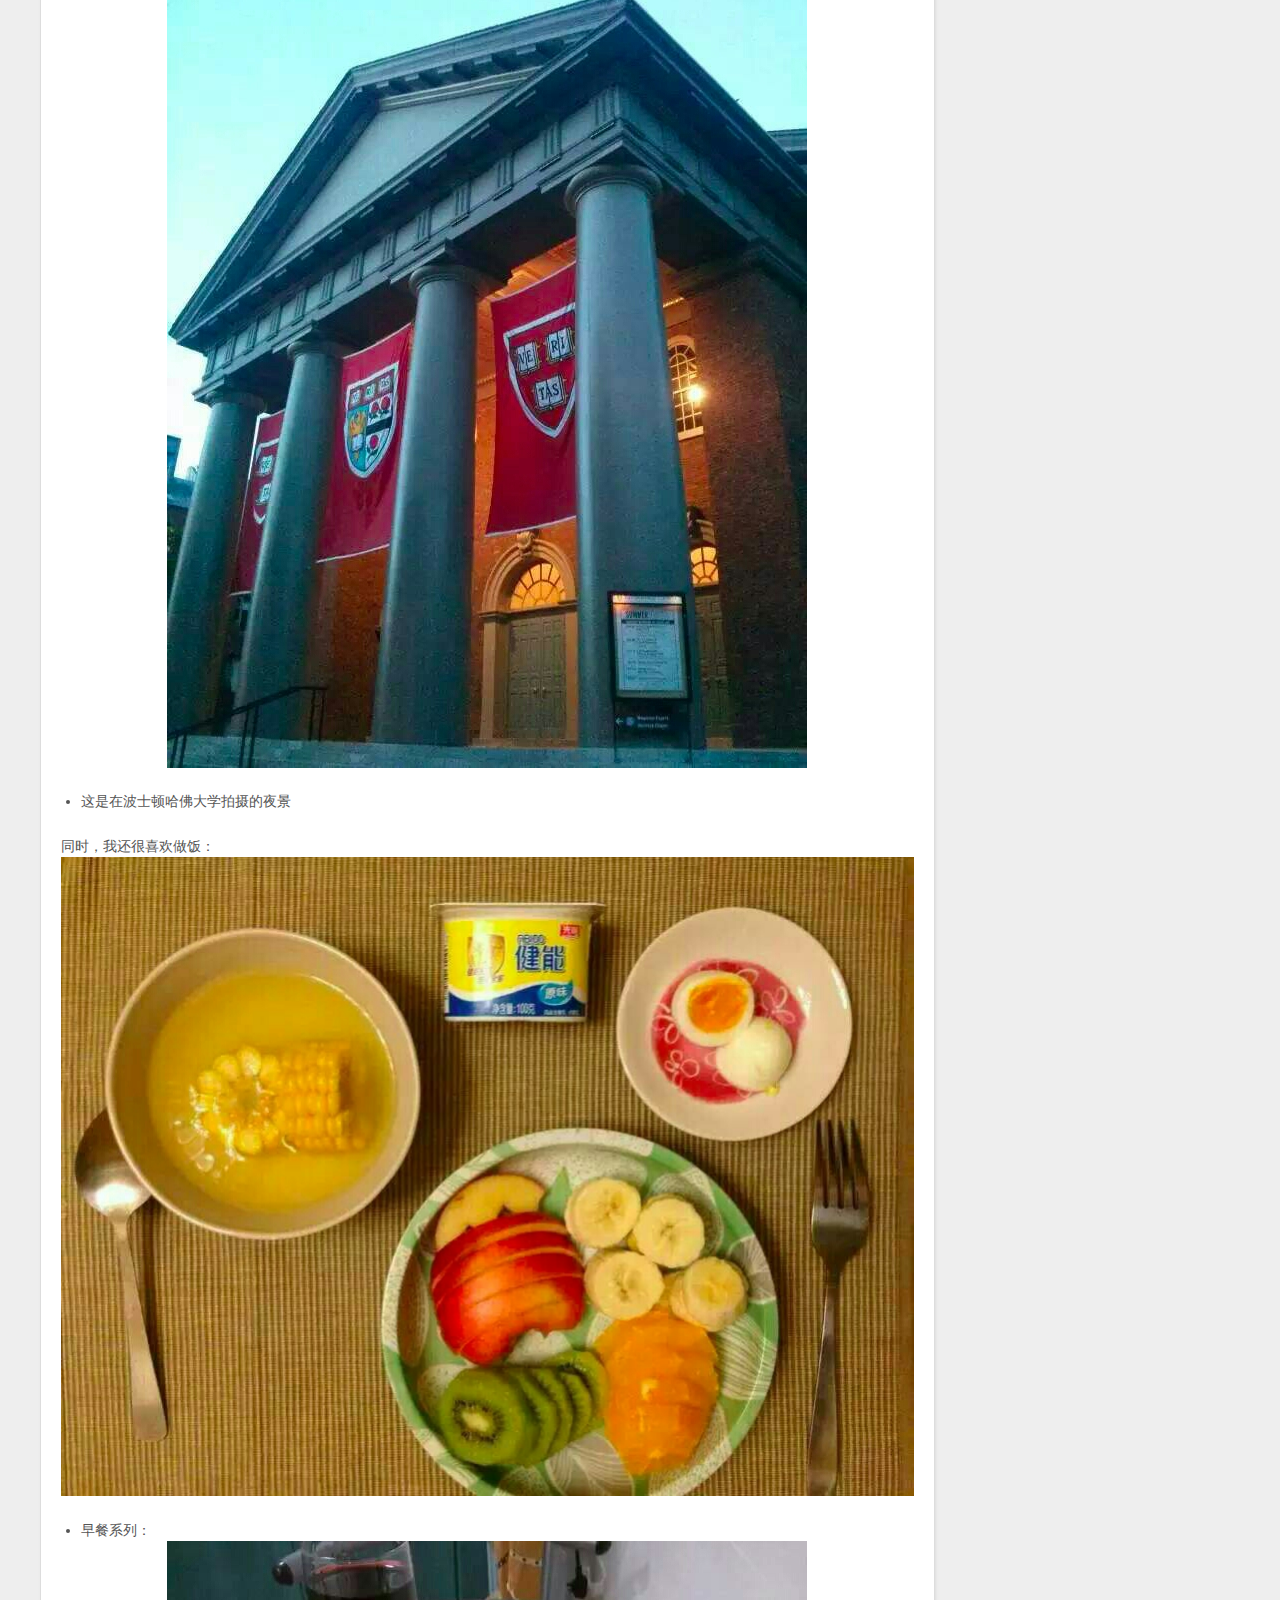
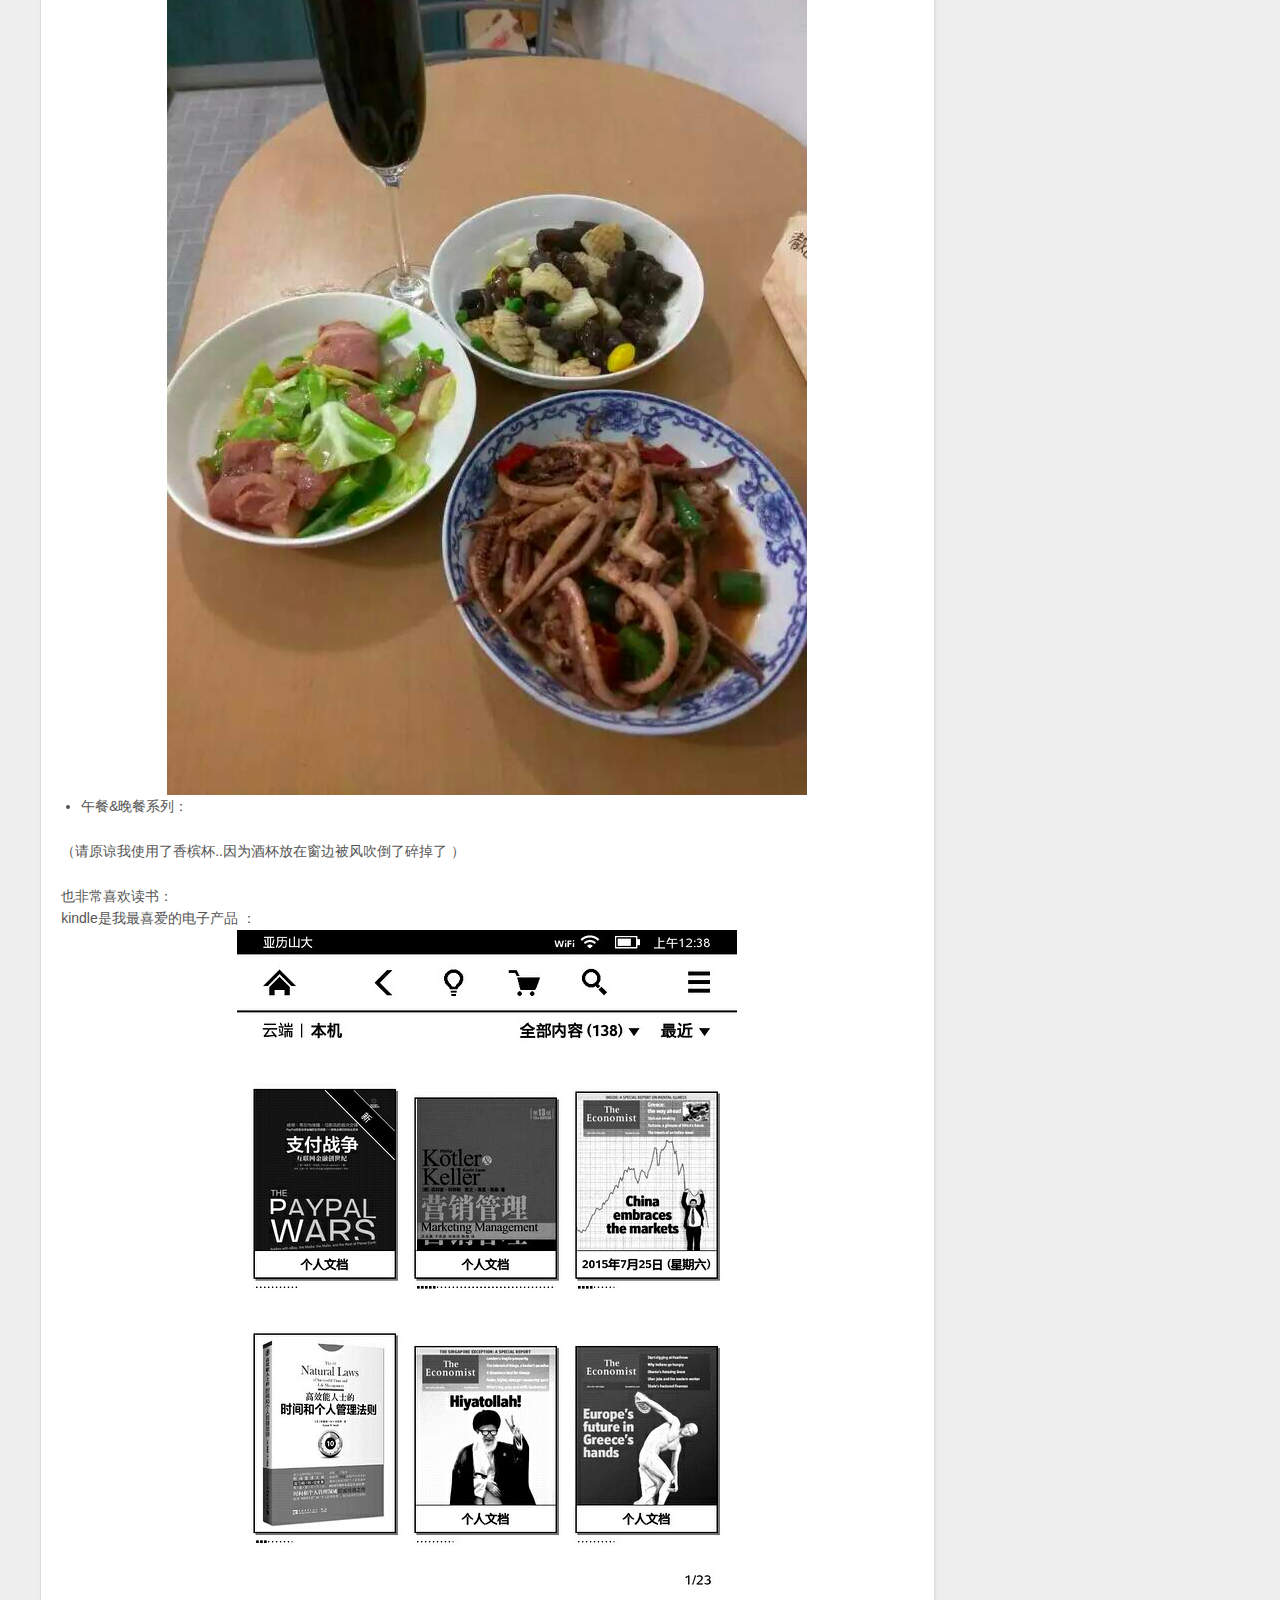
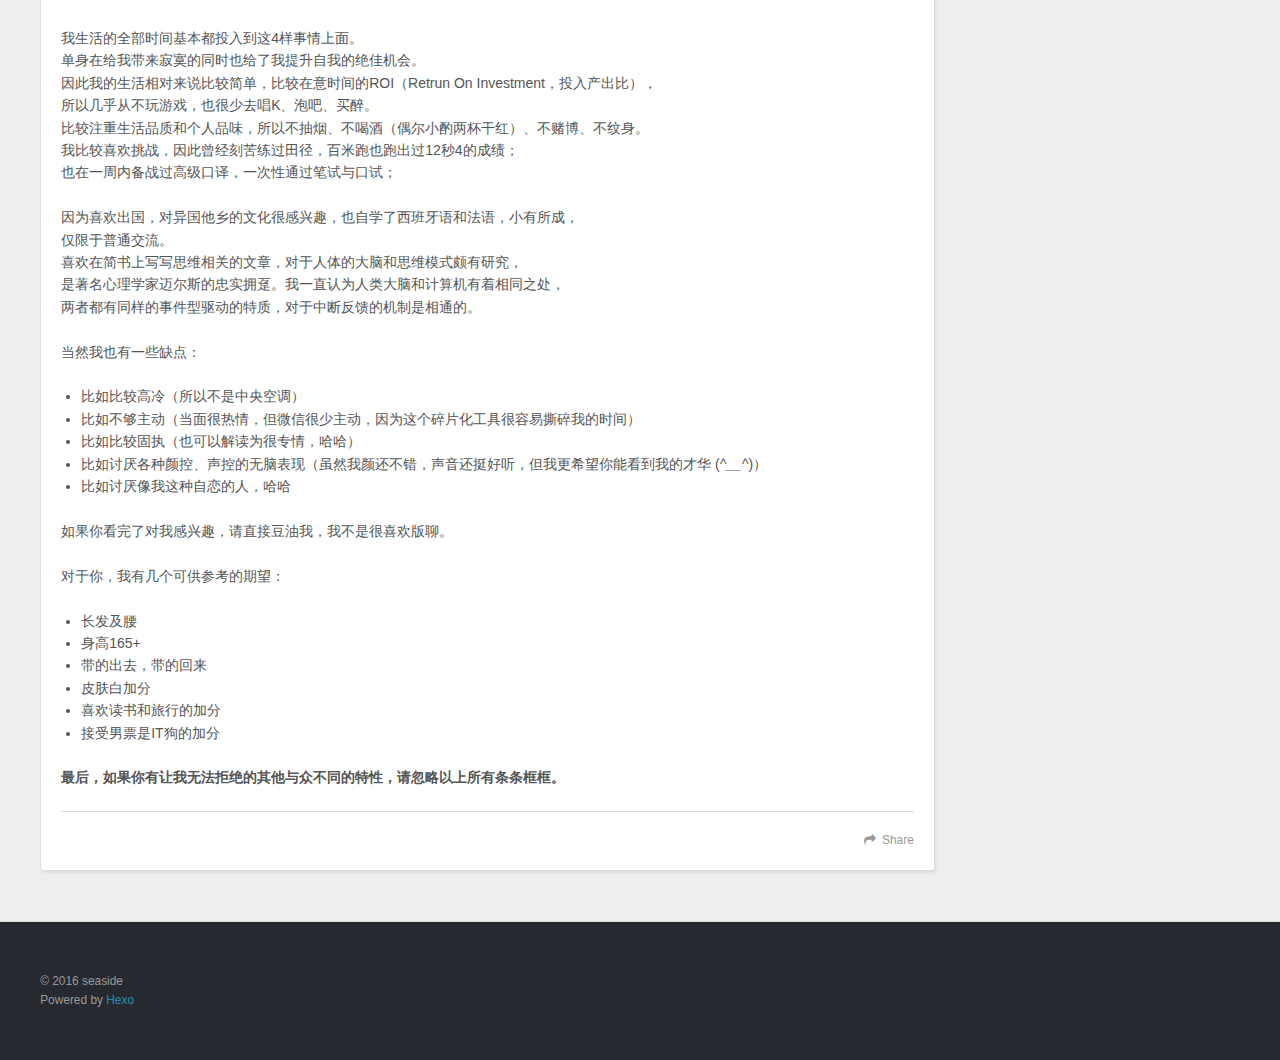
==== commit e4bc84c4: "Site updated: 2016-06-18 20:06:13" ====
--- a/index.html
+++ b/index.html
@@ -3,19 +3,19 @@
 <head>
   <meta charset="utf-8">
   
-  <title>null</title>
+  <title>seaside</title>
   <meta name="viewport" content="width=device-width, initial-scale=1, maximum-scale=1">
   <meta name="description">
 <meta property="og:type" content="website">
-<meta property="og:title">
+<meta property="og:title" content="seaside">
 <meta property="og:url" content="http://yoursite.com/index.html">
-<meta property="og:site_name">
+<meta property="og:site_name" content="seaside">
 <meta property="og:description">
 <meta name="twitter:card" content="summary">
-<meta name="twitter:title">
+<meta name="twitter:title" content="seaside">
 <meta name="twitter:description">
   
-    <link rel="alternate" href="/atom.xml" title="null" type="application/atom+xml">
+    <link rel="alternate" href="/atom.xml" title="seaside" type="application/atom+xml">
   
   
     <link rel="icon" href="/favicon.png">
@@ -36,7 +36,7 @@
   <div id="header-outer" class="outer">
     <div id="header-title" class="inner">
       <h1 id="logo-wrap">
-        <a href="/" id="logo">null</a>
+        <a href="/" id="logo">seaside</a>
       </h1>
       
     </div>
@@ -64,42 +64,90 @@
       <div class="outer">
         <section id="main">
   
-    <article id="post-hello-world" class="article article-type-post" itemscope itemprop="blogPost">
+    <article id="post-introduce" class="article article-type-post" itemscope itemprop="blogPost">
   <div class="article-meta">
-    <a href="/2016/06/12/hello-world/" class="article-date">
-  <time datetime="2016-06-12T13:54:44.444Z" itemprop="datePublished">2016-06-12</time>
+    <a href="/2016/06/18/introduce/" class="article-date">
+  <time datetime="2016-06-18T11:08:18.186Z" itemprop="datePublished">2016-06-18</time>
 </a>
     
   </div>
   <div class="article-inner">
     
     
-      <header class="article-header">
-        
-  
-    <h1 itemprop="name">
-      <a class="article-title" href="/2016/06/12/hello-world/">Hello World</a>
-    </h1>
-  
-
-      </header>
-    
     <div class="article-entry" itemprop="articleBody">
       
-        <p>Welcome to <a href="https://hexo.io/" target="_blank" rel="external">Hexo</a>! This is your very first post. Check <a href="https://hexo.io/docs/" target="_blank" rel="external">documentation</a> for more info. If you get any problems when using Hexo, you can find the answer in <a href="https://hexo.io/docs/troubleshooting.html" target="_blank" rel="external">troubleshooting</a> or you can ask me on <a href="https://github.com/hexojs/hexo/issues" target="_blank" rel="external">GitHub</a>.</p>
-<h2 id="Quick-Start"><a href="#Quick-Start" class="headerlink" title="Quick Start"></a>Quick Start</h2><h3 id="Create-a-new-post"><a href="#Create-a-new-post" class="headerlink" title="Create a new post"></a>Create a new post</h3><figure class="highlight bash"><table><tr><td class="gutter"><pre><span class="line">1</span><br></pre></td><td class="code"><pre><span class="line">$ hexo new <span class="string">"My New Post"</span></span><br></pre></td></tr></table></figure>
-<p>More info: <a href="https://hexo.io/docs/writing.html" target="_blank" rel="external">Writing</a></p>
-<h3 id="Run-server"><a href="#Run-server" class="headerlink" title="Run server"></a>Run server</h3><figure class="highlight bash"><table><tr><td class="gutter"><pre><span class="line">1</span><br></pre></td><td class="code"><pre><span class="line">$ hexo server</span><br></pre></td></tr></table></figure>
-<p>More info: <a href="https://hexo.io/docs/server.html" target="_blank" rel="external">Server</a></p>
-<h3 id="Generate-static-files"><a href="#Generate-static-files" class="headerlink" title="Generate static files"></a>Generate static files</h3><figure class="highlight bash"><table><tr><td class="gutter"><pre><span class="line">1</span><br></pre></td><td class="code"><pre><span class="line">$ hexo generate</span><br></pre></td></tr></table></figure>
-<p>More info: <a href="https://hexo.io/docs/generating.html" target="_blank" rel="external">Generating</a></p>
-<h3 id="Deploy-to-remote-sites"><a href="#Deploy-to-remote-sites" class="headerlink" title="Deploy to remote sites"></a>Deploy to remote sites</h3><figure class="highlight bash"><table><tr><td class="gutter"><pre><span class="line">1</span><br></pre></td><td class="code"><pre><span class="line">$ hexo deploy</span><br></pre></td></tr></table></figure>
-<p>More info: <a href="https://hexo.io/docs/deployment.html" target="_blank" rel="external">Deployment</a></p>
+        <p>人在上海<br>时间过的真快！<br>依然坚守着信念。<br>就想找个互相喜欢的姑娘。<br>都说声音好听<br>亲疏随缘 相遇容易 相守难<br>简单 介绍一下自己：<br>俺是个北方爷们儿 87年的 身高182 体重155<br>金牛座 不抽烟 偶尔喝酒~酒量好~酒品好~ 会做饭~家常菜~会暖床 平时很温顺 会逗你笑 有幽默感 常跑步 爬山 ！<br>安全感大大地有！<br>在一起的理想状态 出去我是你的靠山 在家我可以为你做饭！<br>没有自恋拍照的习惯，不上相，本人都说挺好，信则有，不信也罢^_^<br>上学早!!!学生时代虽然年纪比同届的小，但是一直是大哥大的形象!!关心 体贴 照顾人这是我的基本属性！ ！<br>我在外和跟家里人就是两个形态！在外是狮子 在家是小绵羊…….<br>其实遇到对的人时，坐标都不是问题，本身我对这个就没压力，异地恋也是一种不错的体验，<br>体验那最后走到一起的喜悦， 也许有些父母不会让孩子嫁那么远吧，我只能说无论你在哪，我都在这等你，念你， 迎接你。<br>一句话概括：做得了老大，当得了小弟。耍得了帅酷，卖得了呆萌。上得了厅堂，下得了厨房。谱得了乐曲，唱得了歌谣。拼得了事业，养得了宠物。<br> 我的生活相对来说比较简单，比较在意时间的ROI（Retrun On Investment，投入产出比），所以几乎从不玩游戏，也很少去唱K、泡吧、买醉。<br>比较注重生活品质和个人品味，所以不抽烟、不喝酒（偶尔小酌两杯干红）、不赌博、不纹身。<br>我比较喜欢挑战，因此曾经刻苦练过田径，百米跑也跑出过12秒4的成绩；<br>也在一周内备战过高级口译，一次性通过笔试与口试；<br>因为喜欢出国，对异国他乡的文化很感兴趣，也自学了西班牙语和法语，小有所成，仅限于普通交流。<br>喜欢在简书上写写思维相关的文章，对于人体的大脑和思维模式颇有研究，是著名心理学家迈尔斯的忠实拥趸。我一直认为人类大脑和计算机有着相同之处，两者都有同样的事件型驱动的特质，对于中断反馈的机制是相通的。<br>当然我也有一些缺点：<br>比如比较高冷（所以不是中央空调）<br>比如不够主动（当面很热情，但微信很少主动，因为这个碎片化工具很容易撕碎我的时间）<br>比如比较固执（也可以解读为很专情，哈哈）<br>比如讨厌各种颜控、声控的无脑表现（虽然我颜还不错，声音还挺好听，但我更希望你能看到我的才华 (<em>^__^</em>)）<br>比如讨厌像我这种自恋的人，哈哈<br>如果你看完了对我感兴趣，请直接豆油我，我不是很喜欢版聊。<br>对于你，我有几个可供参考的期望：<br>1 长发及腰<br>2 身高163+<br>3 带的出去，带的回来<br>4 皮肤白加分<br>5 喜欢读书和旅行的加分<br>6 接受男票是IT狗的加分</p>
+<p>最后，如果你有让我无法拒绝的其他与众不同的特性，请忽略以上所有条条框框。</p>
+<p>接受异地 地球就这么大点 我可以把你接来~！<br><figure class="highlight c"><table><tr><td class="gutter"><pre><span class="line">1</span><br><span class="line">2</span><br><span class="line">3</span><br><span class="line">4</span><br><span class="line">5</span><br><span class="line">6</span><br></pre></td><td class="code"><pre><span class="line"><span class="meta">#<span class="meta-keyword">include</span> <span class="meta-string">&lt;stdio.h&gt;</span></span></span><br><span class="line"><span class="function"><span class="keyword">int</span> <span class="title">main</span><span class="params">(<span class="keyword">void</span>)</span></span><br><span class="line"></span>&#123;</span><br><span class="line"><span class="built_in">printf</span>(<span class="string">"hello markdown\n"</span>);</span><br><span class="line"><span class="keyword">return</span> <span class="number">0</span>;</span><br><span class="line">&#125;</span><br></pre></td></tr></table></figure></p>
 
       
     </div>
     <footer class="article-footer">
-      <a data-url="http://yoursite.com/2016/06/12/hello-world/" data-id="cipcnpd7t0000axaorobq3xkc" class="article-share-link">Share</a>
+      <a data-url="http://yoursite.com/2016/06/18/introduce/" data-id="cipl4bm4b0002bgaoq6bcbsj8" class="article-share-link">Share</a>
+      
+      
+    </footer>
+  </div>
+  
+</article>
+
+
+  
+    <article id="post-findgl" class="article article-type-post" itemscope itemprop="blogPost">
+  <div class="article-meta">
+    <a href="/2016/03/18/findgl/" class="article-date">
+  <time datetime="2016-03-18T06:54:05.000Z" itemprop="datePublished">2016-03-18</time>
+</a>
+    
+  </div>
+  <div class="article-inner">
+    
+    
+    <div class="article-entry" itemprop="articleBody">
+      
+        <p>人在上海<br>时间过的真快！<br>依然坚守着信念。<br>就想找个互相喜欢的姑娘。<br>都说声音好听<br>亲疏随缘 相遇容易 相守难<br>单身有一段时间了，差不多该开启另一端恋爱旅程了。<br>简单说下自己的情况，希望能在这里遇到你。<br>身高182体重158<br>本硕的学校都还不错  伪学霸一枚 选修课必逃必修课选逃的那种<br>狗屎运也拿过2次国家奖学金<br>同时也是Android APP独立开发者 白帽菜鸟黑客一名<br>技术渣渣偶尔能入侵个系统 或者写个脚本抢没人拆的微信红包<br><strong>平生有四大爱好</strong><br>读书、篮球、旅行和编程</p>
+<p>篮球有助于维持体型，所以身材还凑合，勉强看看：<br> <img src="/images/10.png" alt=""><br>(没去过健身房，没刻意练过）<br>喜欢全世界到处跑：<br> <img src="/images/1.jpg" alt=""><br> <img src="/images/2.jpg" alt=""></p>
+<ul>
+<li>前几周去旧金山参加Google I/O<br><img src="/images/3.jpg" alt=""><br><img src="/images/4.jpg" alt=""></li>
+<li>前几天在普吉岛体验11米潜水<br><img src="/images/8.jpg" alt=""></li>
+<li><p>前天在泰国的巴东夜市<br><img src="/images/7.jpg" alt=""></p>
+</li>
+<li><p>这是在波士顿哈佛大学拍摄的夜景</p>
+</li>
+</ul>
+<p>同时，我还很喜欢做饭：<br> <img src="/images/5.jpg" alt=""></p>
+<ul>
+<li>早餐系列：<br><img src="/images/6.jpg" alt=""></li>
+<li>午餐&amp;晚餐系列：</li>
+</ul>
+<p>（请原谅我使用了香槟杯..因为酒杯放在窗边被风吹倒了碎掉了 ）</p>
+<p>也非常喜欢读书：<br>kindle是我最喜爱的电子产品 ：<br> <img src="/images/9.jpg" alt=""></p>
+<p>我生活的全部时间基本都投入到这4样事情上面。<br>单身在给我带来寂寞的同时也给了我提升自我的绝佳机会。<br>因此我的生活相对来说比较简单，比较在意时间的ROI（Retrun On Investment，投入产出比），<br>所以几乎从不玩游戏，也很少去唱K、泡吧、买醉。<br>比较注重生活品质和个人品味，所以不抽烟、不喝酒（偶尔小酌两杯干红）、不赌博、不纹身。<br>我比较喜欢挑战，因此曾经刻苦练过田径，百米跑也跑出过12秒4的成绩；<br>也在一周内备战过高级口译，一次性通过笔试与口试；</p>
+<p>因为喜欢出国，对异国他乡的文化很感兴趣，也自学了西班牙语和法语，小有所成，<br>仅限于普通交流。<br>喜欢在简书上写写思维相关的文章，对于人体的大脑和思维模式颇有研究，<br>是著名心理学家迈尔斯的忠实拥趸。我一直认为人类大脑和计算机有着相同之处，<br>两者都有同样的事件型驱动的特质，对于中断反馈的机制是相通的。</p>
+<p>当然我也有一些缺点：</p>
+<ul>
+<li>比如比较高冷（所以不是中央空调）</li>
+<li>比如不够主动（当面很热情，但微信很少主动，因为这个碎片化工具很容易撕碎我的时间）</li>
+<li>比如比较固执（也可以解读为很专情，哈哈）</li>
+<li>比如讨厌各种颜控、声控的无脑表现（虽然我颜还不错，声音还挺好听，但我更希望你能看到我的才华 (<em>^__^</em>)）</li>
+<li>比如讨厌像我这种自恋的人，哈哈</li>
+</ul>
+<p>如果你看完了对我感兴趣，请直接豆油我，我不是很喜欢版聊。</p>
+<p>对于你，我有几个可供参考的期望：</p>
+<ul>
+<li>长发及腰</li>
+<li>身高165+</li>
+<li>带的出去，带的回来</li>
+<li>皮肤白加分</li>
+<li>喜欢读书和旅行的加分</li>
+<li>接受男票是IT狗的加分</li>
+</ul>
+<p><strong>最后，如果你有让我无法拒绝的其他与众不同的特性，请忽略以上所有条条框框。</strong></p>
+
+      
+    </div>
+    <footer class="article-footer">
+      <a data-url="http://yoursite.com/2016/03/18/findgl/" data-id="cipl4bm3z0000bgaor1qupooe" class="article-share-link">Share</a>
       
       
     </footer>
@@ -126,7 +174,7 @@
   <div class="widget-wrap">
     <h3 class="widget-title">Archives</h3>
     <div class="widget">
-      <ul class="archive-list"><li class="archive-list-item"><a class="archive-list-link" href="/archives/2016/06/">June 2016</a></li></ul>
+      <ul class="archive-list"><li class="archive-list-item"><a class="archive-list-link" href="/archives/2016/06/">June 2016</a></li><li class="archive-list-item"><a class="archive-list-link" href="/archives/2016/03/">March 2016</a></li></ul>
     </div>
   </div>
 
@@ -139,7 +187,11 @@
       <ul>
         
           <li>
-            <a href="/2016/06/12/hello-world/">Hello World</a>
+            <a href="/2016/06/18/introduce/">(no title)</a>
+          </li>
+        
+          <li>
+            <a href="/2016/03/18/findgl/">(no title)</a>
           </li>
         
       </ul>
@@ -154,7 +206,7 @@
   
   <div class="outer">
     <div id="footer-info" class="inner">
-      &copy; 2016 null<br>
+      &copy; 2016 seaside<br>
       Powered by <a href="http://hexo.io/" target="_blank">Hexo</a>
     </div>
   </div>
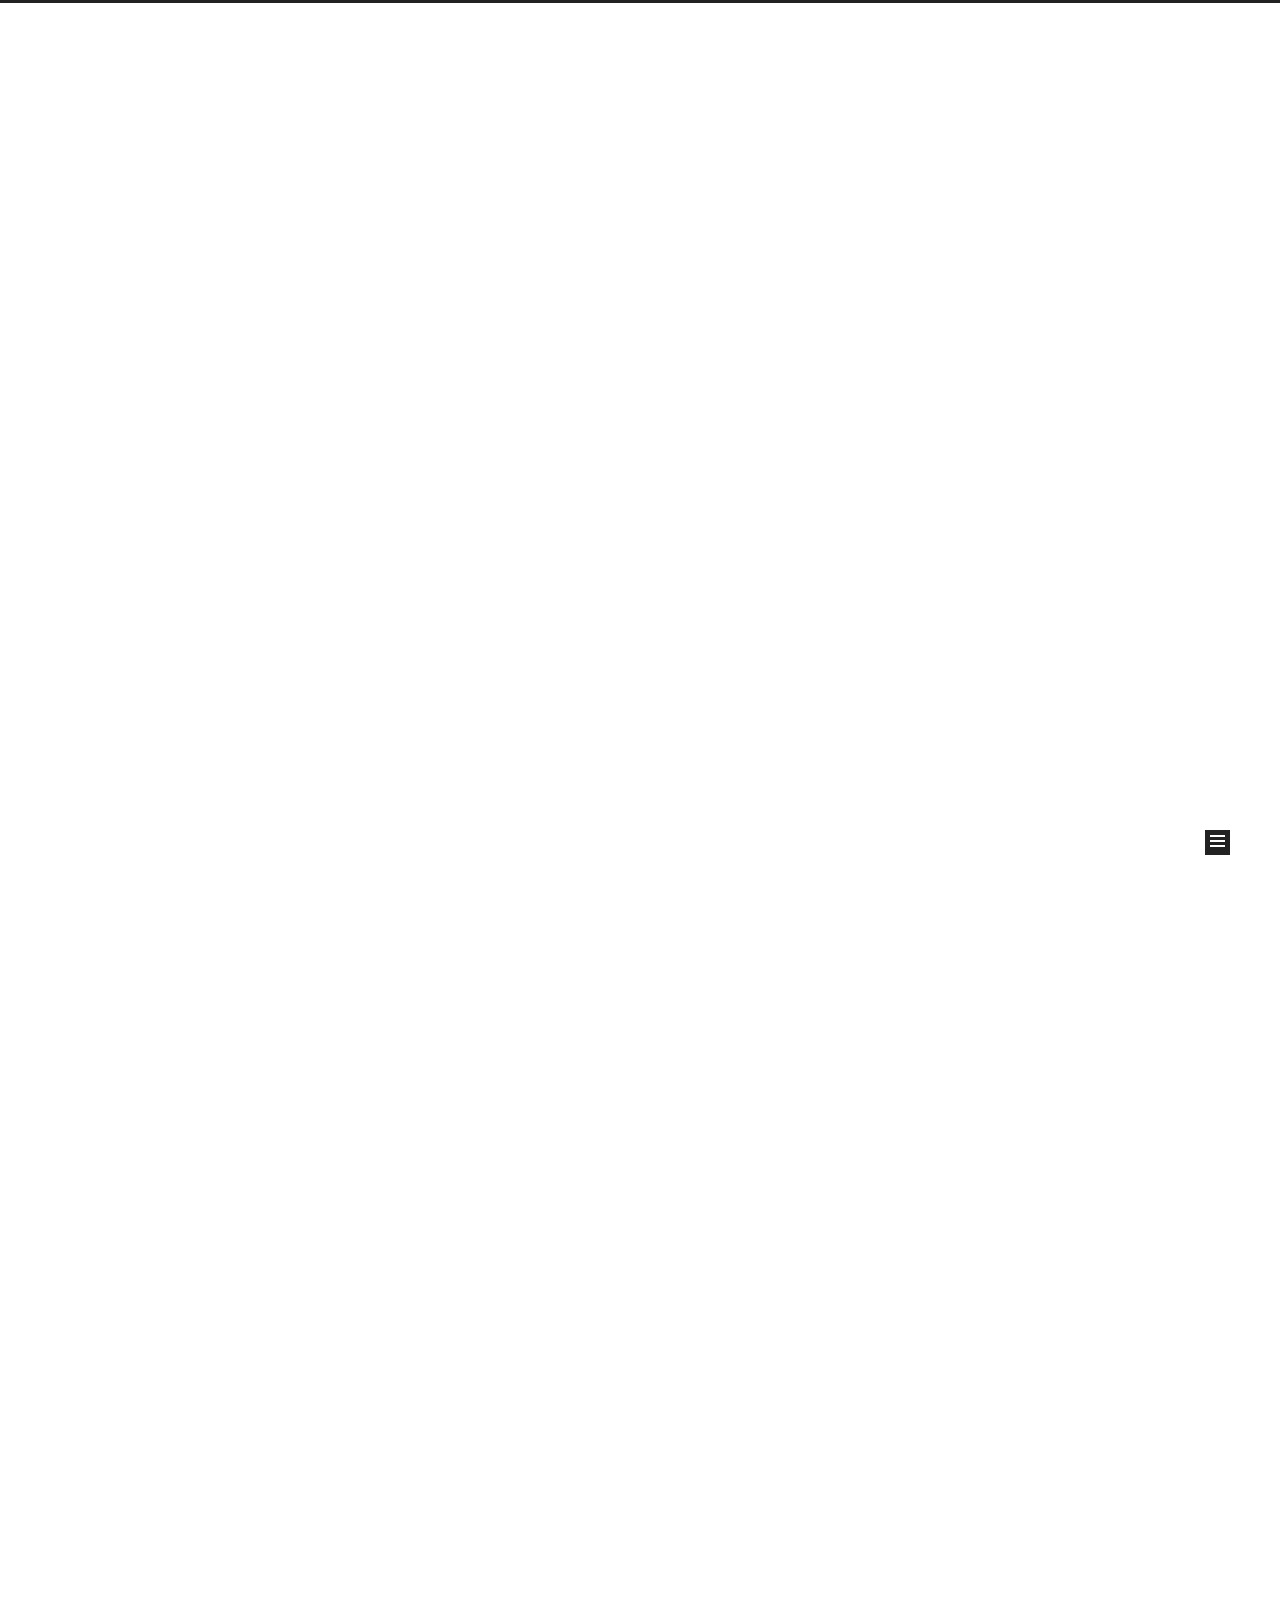
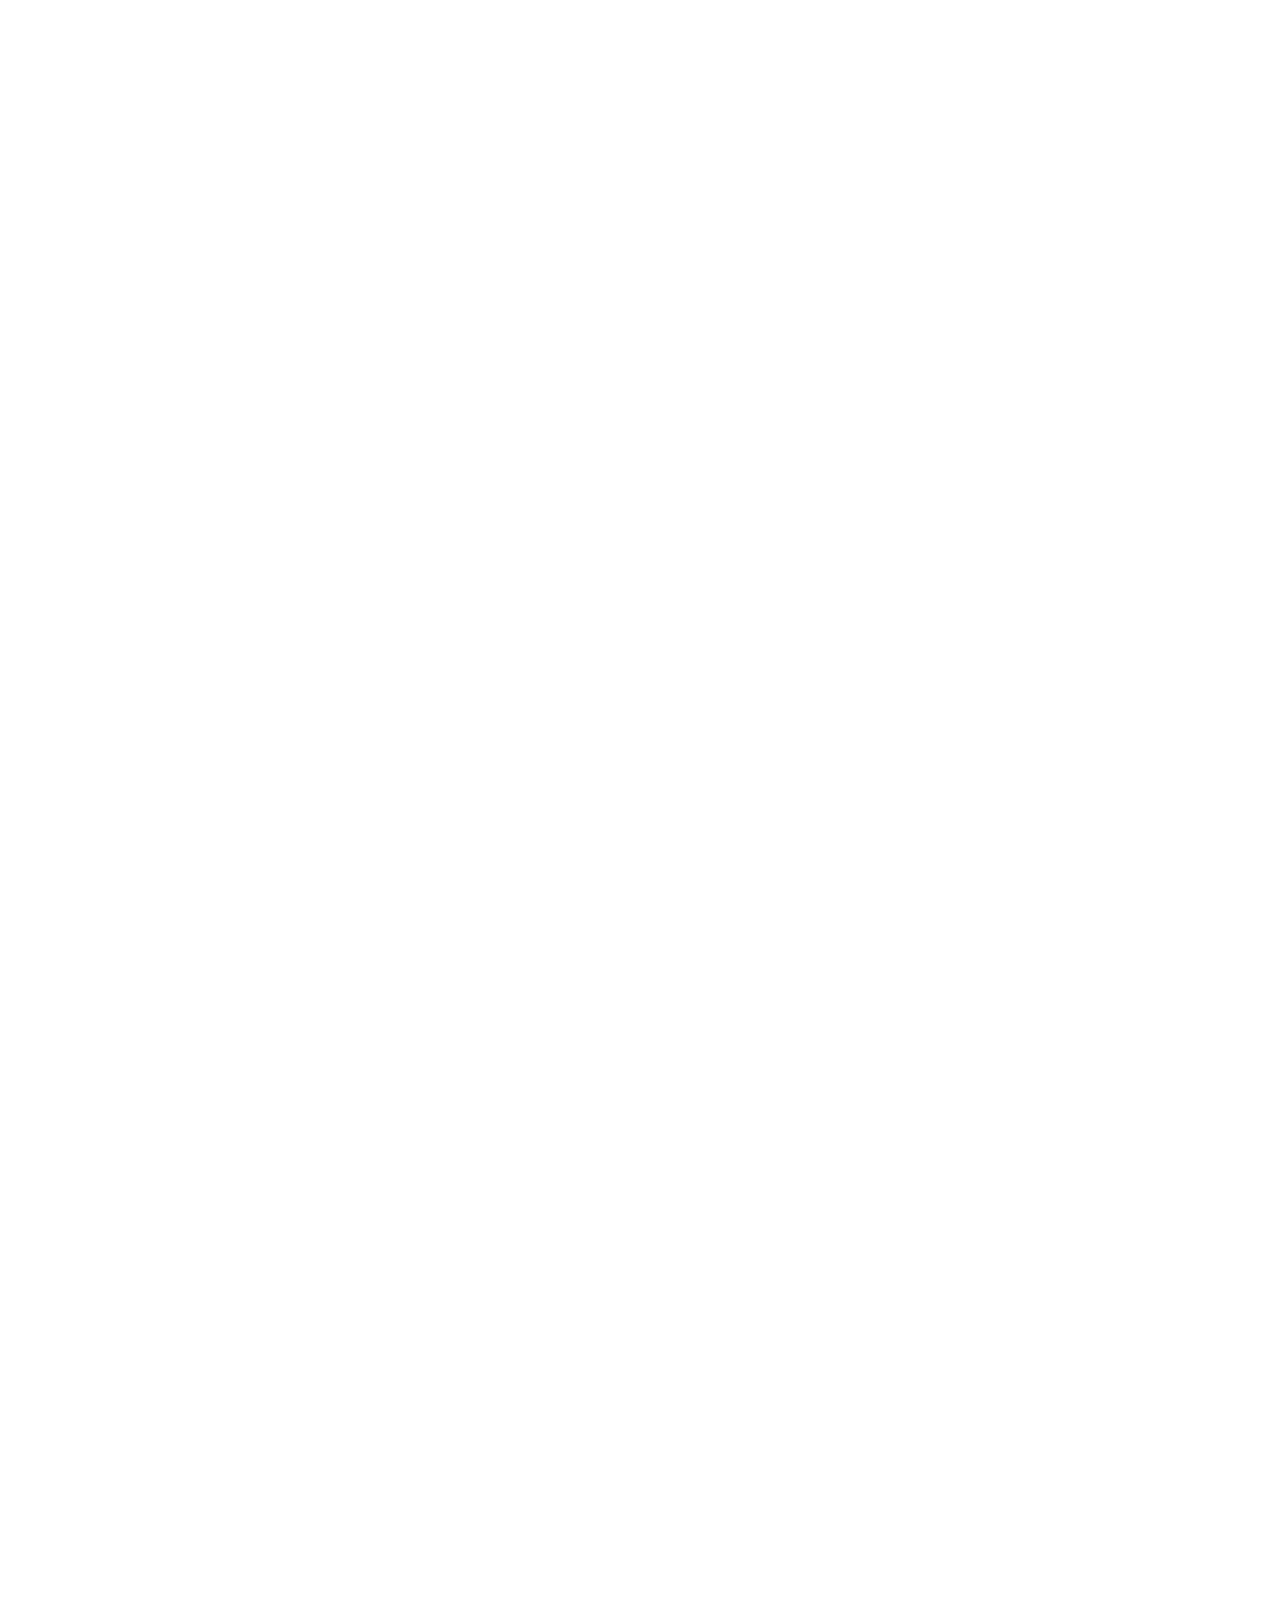
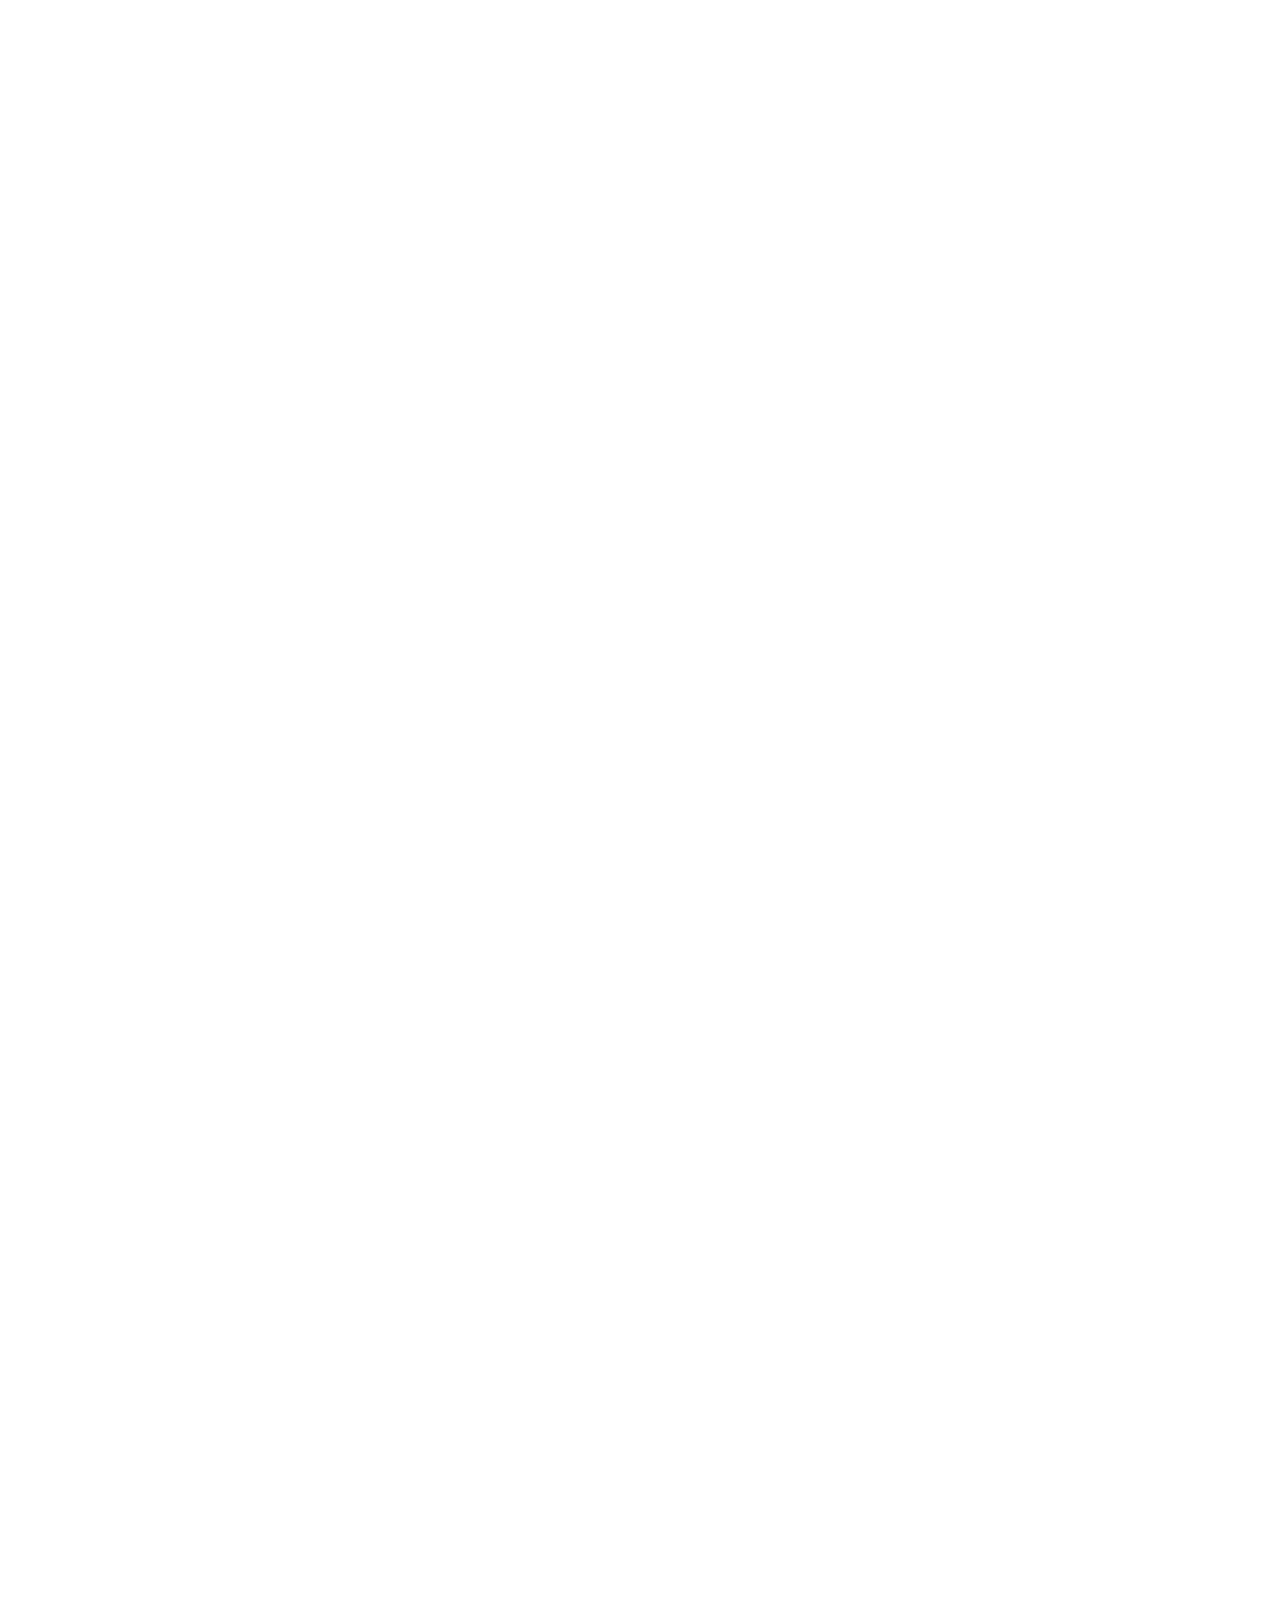
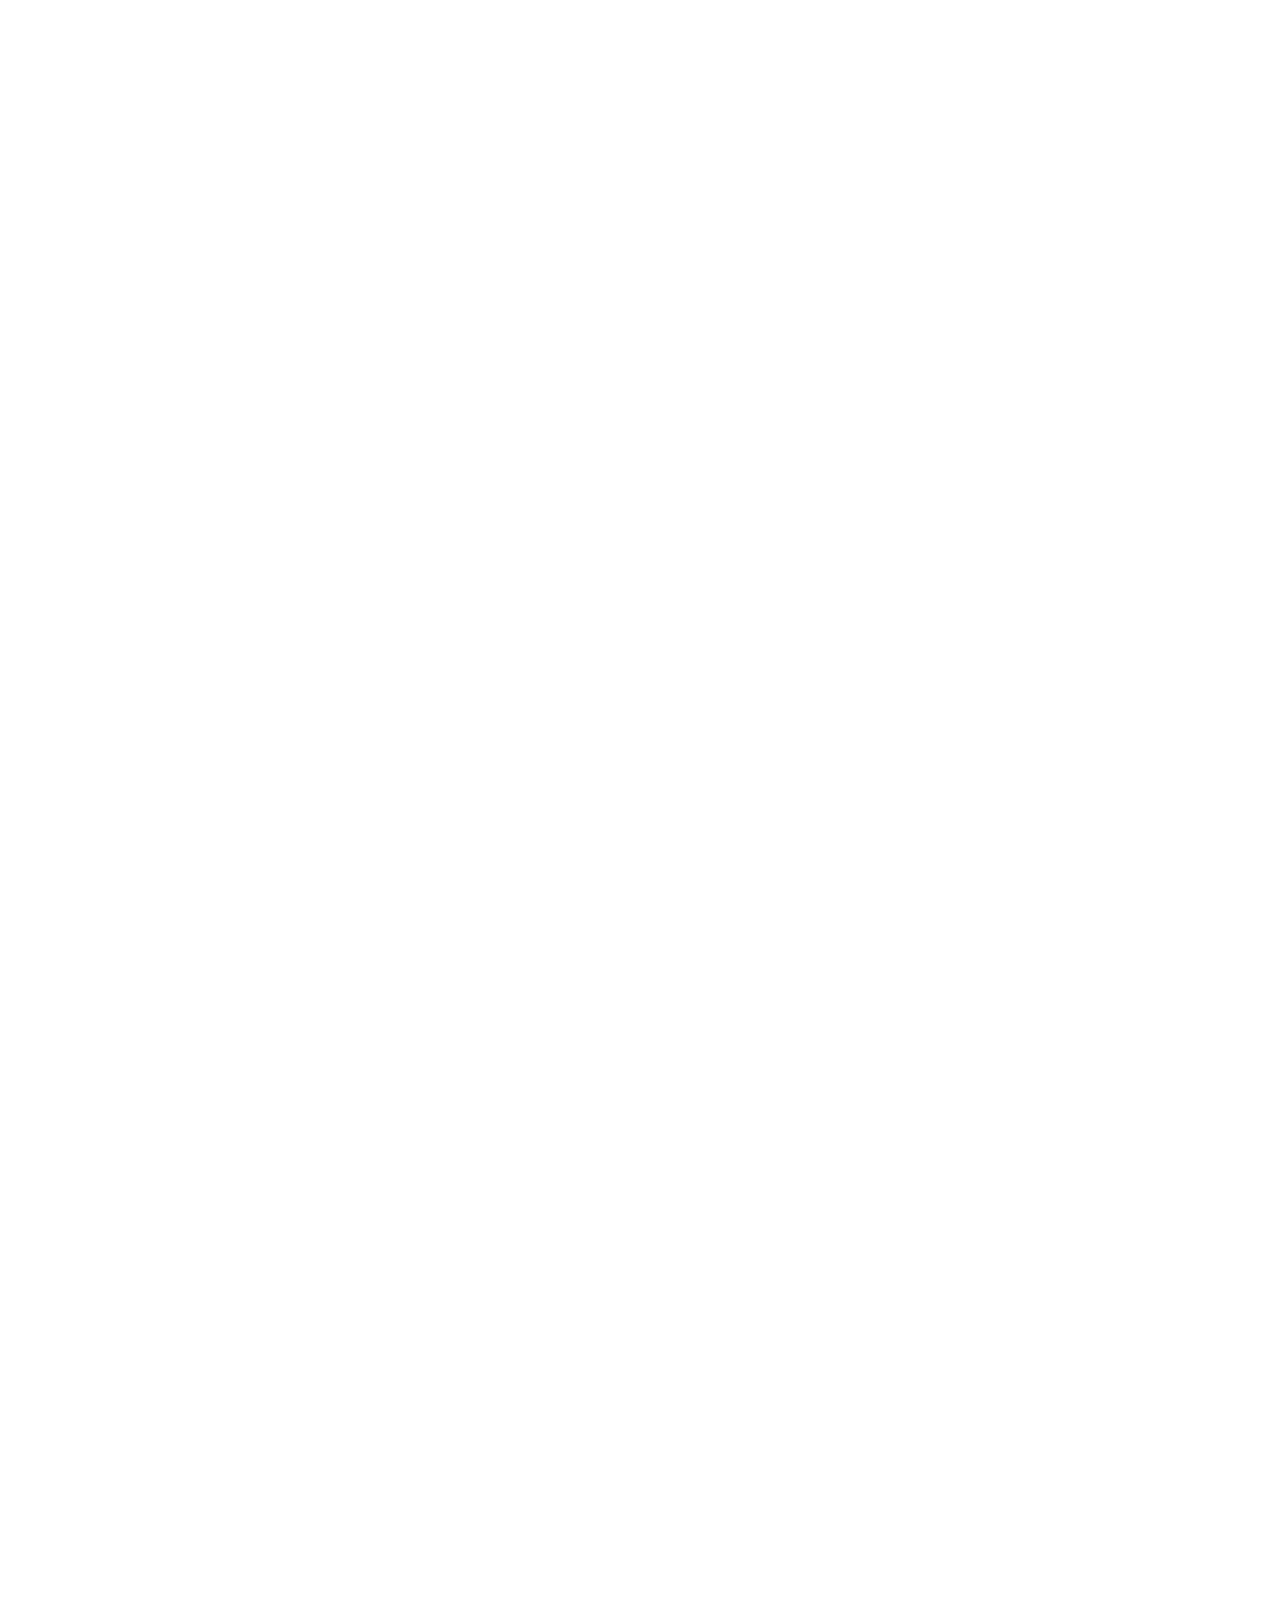
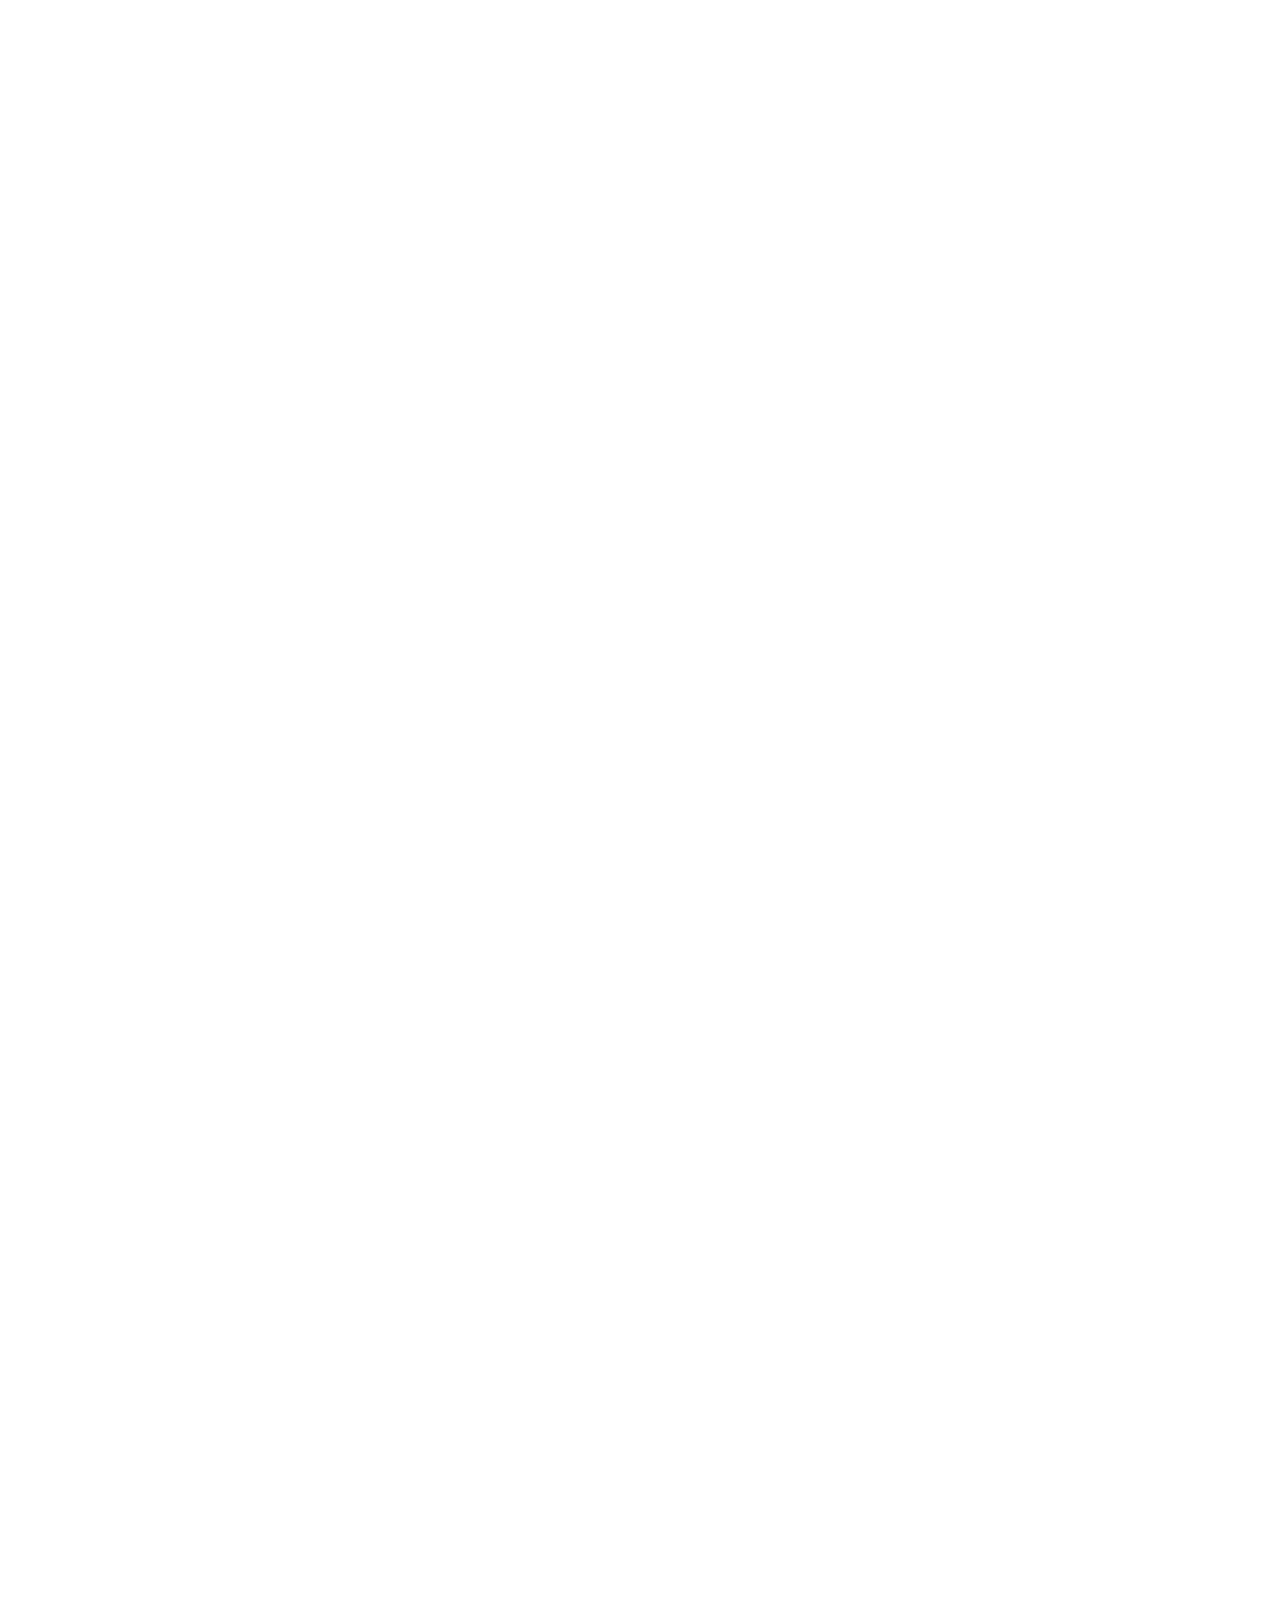
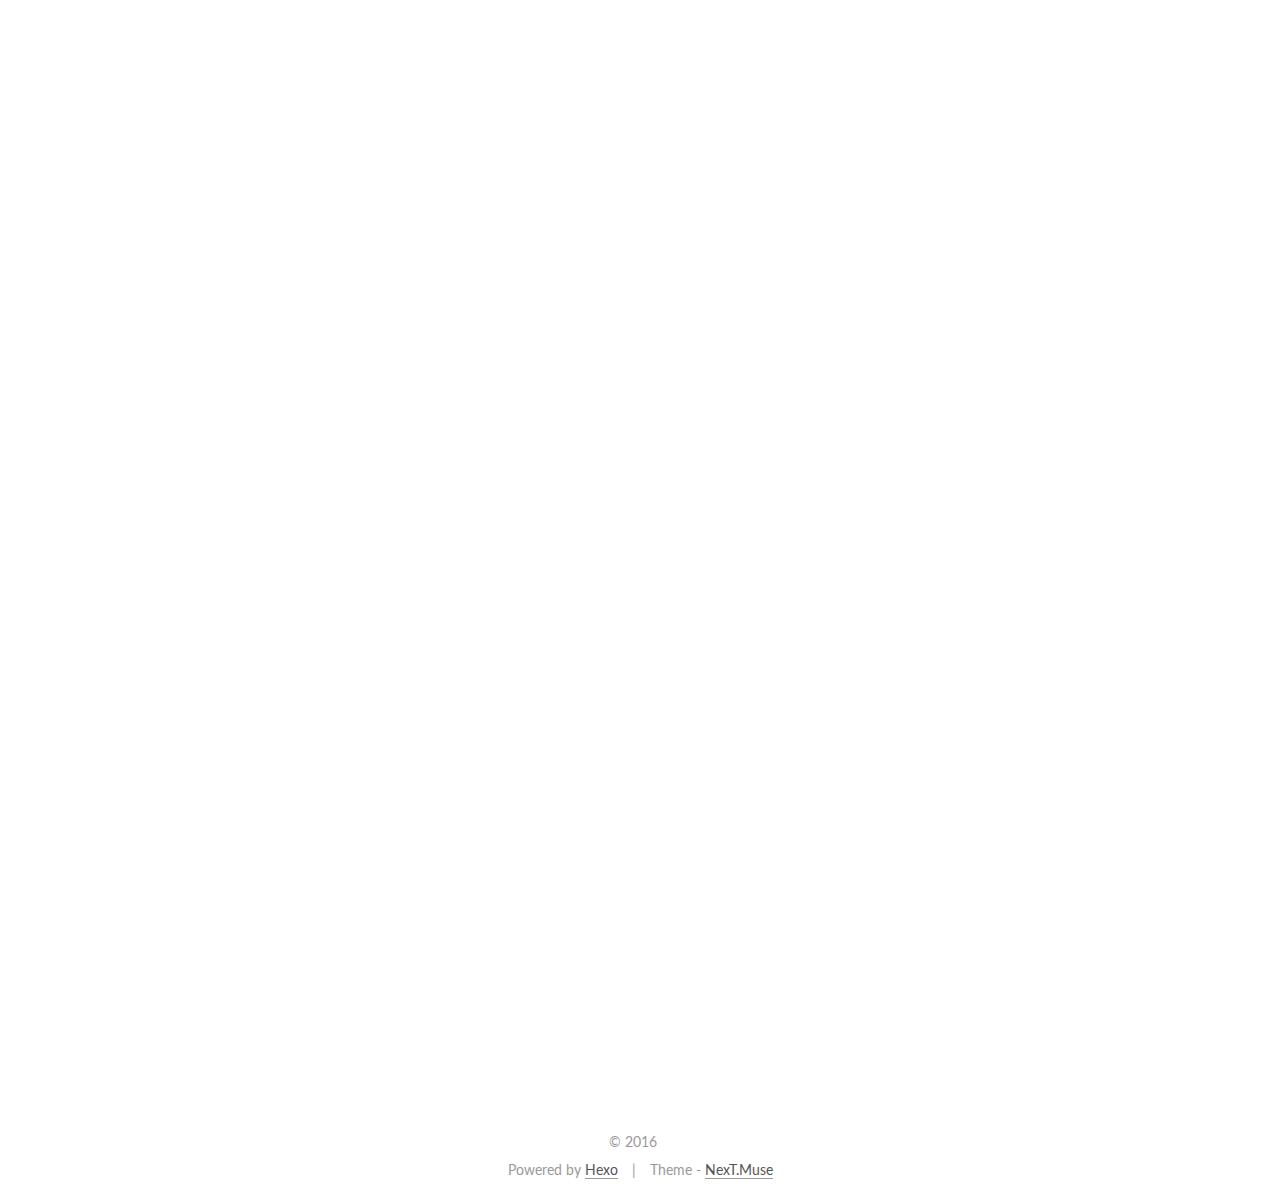
==== commit 50d6b0fc: "Site updated: 2016-06-18 21:55:12" ====
--- a/index.html
+++ b/index.html
@@ -1,11 +1,90 @@
-<!DOCTYPE html>
-<html>
+<!doctype html>
+
+
+
+  
+
+
+<html class="theme-next muse use-motion">
 <head>
-  <meta charset="utf-8">
-  
-  <title>seaside</title>
-  <meta name="viewport" content="width=device-width, initial-scale=1, maximum-scale=1">
-  <meta name="description">
+  <meta charset="UTF-8"/>
+<meta http-equiv="X-UA-Compatible" content="IE=edge,chrome=1" />
+<meta name="viewport" content="width=device-width, initial-scale=1, maximum-scale=1"/>
+
+
+
+<meta http-equiv="Cache-Control" content="no-transform" />
+<meta http-equiv="Cache-Control" content="no-siteapp" />
+
+
+
+
+
+
+
+
+
+
+
+
+  
+  
+  <link href="/vendors/fancybox/source/jquery.fancybox.css?v=2.1.5" rel="stylesheet" type="text/css" />
+
+
+
+
+  
+  
+  
+  
+
+  
+    
+    
+  
+
+  
+
+  
+
+  
+
+  
+
+  
+    
+    
+    <link href="//fonts.googleapis.com/css?family=Lato:300,300italic,400,400italic,700,700italic&subset=latin,latin-ext" rel="stylesheet" type="text/css">
+  
+
+
+
+
+
+
+<link href="/vendors/font-awesome/css/font-awesome.min.css?v=4.4.0" rel="stylesheet" type="text/css" />
+
+<link href="/css/main.css?v=5.0.1" rel="stylesheet" type="text/css" />
+
+
+  <meta name="keywords" content="Hexo, NexT" />
+
+
+
+
+
+
+
+
+  <link rel="shortcut icon" type="image/x-icon" href="/favicon.ico?v=5.0.1" />
+
+
+
+
+
+
+<meta name="description">
 <meta property="og:type" content="website">
 <meta property="og:title" content="seaside">
 <meta property="og:url" content="http://yoursite.com/index.html">
@@ -14,98 +93,191 @@
 <meta name="twitter:card" content="summary">
 <meta name="twitter:title" content="seaside">
 <meta name="twitter:description">
-  
-    <link rel="alternate" href="/atom.xml" title="seaside" type="application/atom+xml">
-  
-  
-    <link rel="icon" href="/favicon.png">
-  
-  
-    <link href="//fonts.googleapis.com/css?family=Source+Code+Pro" rel="stylesheet" type="text/css">
-  
-  <link rel="stylesheet" href="/css/style.css">
-  
-
+
+
+
+<script type="text/javascript" id="hexo.configuration">
+  var NexT = window.NexT || {};
+  var CONFIG = {
+    scheme: 'Muse',
+    sidebar: {"position":"left","display":"post"},
+    fancybox: true,
+    motion: true,
+    duoshuo: {
+      userId: 0,
+      author: 'Author'
+    }
+  };
+</script>
+
+  <title> seaside </title>
 </head>
 
-<body>
-  <div id="container">
-    <div id="wrap">
-      <header id="header">
-  <div id="banner"></div>
-  <div id="header-outer" class="outer">
-    <div id="header-title" class="inner">
-      <h1 id="logo-wrap">
-        <a href="/" id="logo">seaside</a>
-      </h1>
-      
-    </div>
-    <div id="header-inner" class="inner">
-      <nav id="main-nav">
-        <a id="main-nav-toggle" class="nav-icon"></a>
-        
-          <a class="main-nav-link" href="/">Home</a>
-        
-          <a class="main-nav-link" href="/archives">Archives</a>
-        
-      </nav>
-      <nav id="sub-nav">
-        
-          <a id="nav-rss-link" class="nav-icon" href="/atom.xml" title="RSS Feed"></a>
-        
-        <a id="nav-search-btn" class="nav-icon" title="Search"></a>
-      </nav>
-      <div id="search-form-wrap">
-        <form action="//google.com/search" method="get" accept-charset="UTF-8" class="search-form"><input type="search" name="q" results="0" class="search-form-input" placeholder="Search"><button type="submit" class="search-form-submit">&#xF002;</button><input type="hidden" name="sitesearch" value="http://yoursite.com"></form>
-      </div>
-    </div>
+<body itemscope itemtype="http://schema.org/WebPage" lang="en">
+
+  
+
+
+
+
+
+
+
+
+
+
+  
+  
+    
+  
+
+  <div class="container one-collumn sidebar-position-left 
+   page-home 
+ ">
+    <div class="headband"></div>
+
+    <header id="header" class="header" itemscope itemtype="http://schema.org/WPHeader">
+      <div class="header-inner"><div class="site-meta ">
+  
+
+  <div class="custom-logo-site-title">
+    <a href="/"  class="brand" rel="start">
+      <span class="logo-line-before"><i></i></span>
+      <span class="site-title">seaside</span>
+      <span class="logo-line-after"><i></i></span>
+    </a>
   </div>
-</header>
-      <div class="outer">
-        <section id="main">
-  
-    <article id="post-introduce" class="article article-type-post" itemscope itemprop="blogPost">
-  <div class="article-meta">
-    <a href="/2016/06/18/introduce/" class="article-date">
-  <time datetime="2016-06-18T11:08:18.186Z" itemprop="datePublished">2016-06-18</time>
-</a>
-    
-  </div>
-  <div class="article-inner">
-    
-    
-    <div class="article-entry" itemprop="articleBody">
-      
-        <p>人在上海<br>时间过的真快！<br>依然坚守着信念。<br>就想找个互相喜欢的姑娘。<br>都说声音好听<br>亲疏随缘 相遇容易 相守难<br>简单 介绍一下自己：<br>俺是个北方爷们儿 87年的 身高182 体重155<br>金牛座 不抽烟 偶尔喝酒~酒量好~酒品好~ 会做饭~家常菜~会暖床 平时很温顺 会逗你笑 有幽默感 常跑步 爬山 ！<br>安全感大大地有！<br>在一起的理想状态 出去我是你的靠山 在家我可以为你做饭！<br>没有自恋拍照的习惯，不上相，本人都说挺好，信则有，不信也罢^_^<br>上学早!!!学生时代虽然年纪比同届的小，但是一直是大哥大的形象!!关心 体贴 照顾人这是我的基本属性！ ！<br>我在外和跟家里人就是两个形态！在外是狮子 在家是小绵羊…….<br>其实遇到对的人时，坐标都不是问题，本身我对这个就没压力，异地恋也是一种不错的体验，<br>体验那最后走到一起的喜悦， 也许有些父母不会让孩子嫁那么远吧，我只能说无论你在哪，我都在这等你，念你， 迎接你。<br>一句话概括：做得了老大，当得了小弟。耍得了帅酷，卖得了呆萌。上得了厅堂，下得了厨房。谱得了乐曲，唱得了歌谣。拼得了事业，养得了宠物。<br> 我的生活相对来说比较简单，比较在意时间的ROI（Retrun On Investment，投入产出比），所以几乎从不玩游戏，也很少去唱K、泡吧、买醉。<br>比较注重生活品质和个人品味，所以不抽烟、不喝酒（偶尔小酌两杯干红）、不赌博、不纹身。<br>我比较喜欢挑战，因此曾经刻苦练过田径，百米跑也跑出过12秒4的成绩；<br>也在一周内备战过高级口译，一次性通过笔试与口试；<br>因为喜欢出国，对异国他乡的文化很感兴趣，也自学了西班牙语和法语，小有所成，仅限于普通交流。<br>喜欢在简书上写写思维相关的文章，对于人体的大脑和思维模式颇有研究，是著名心理学家迈尔斯的忠实拥趸。我一直认为人类大脑和计算机有着相同之处，两者都有同样的事件型驱动的特质，对于中断反馈的机制是相通的。<br>当然我也有一些缺点：<br>比如比较高冷（所以不是中央空调）<br>比如不够主动（当面很热情，但微信很少主动，因为这个碎片化工具很容易撕碎我的时间）<br>比如比较固执（也可以解读为很专情，哈哈）<br>比如讨厌各种颜控、声控的无脑表现（虽然我颜还不错，声音还挺好听，但我更希望你能看到我的才华 (<em>^__^</em>)）<br>比如讨厌像我这种自恋的人，哈哈<br>如果你看完了对我感兴趣，请直接豆油我，我不是很喜欢版聊。<br>对于你，我有几个可供参考的期望：<br>1 长发及腰<br>2 身高163+<br>3 带的出去，带的回来<br>4 皮肤白加分<br>5 喜欢读书和旅行的加分<br>6 接受男票是IT狗的加分</p>
-<p>最后，如果你有让我无法拒绝的其他与众不同的特性，请忽略以上所有条条框框。</p>
-<p>接受异地 地球就这么大点 我可以把你接来~！<br><figure class="highlight c"><table><tr><td class="gutter"><pre><span class="line">1</span><br><span class="line">2</span><br><span class="line">3</span><br><span class="line">4</span><br><span class="line">5</span><br><span class="line">6</span><br></pre></td><td class="code"><pre><span class="line"><span class="meta">#<span class="meta-keyword">include</span> <span class="meta-string">&lt;stdio.h&gt;</span></span></span><br><span class="line"><span class="function"><span class="keyword">int</span> <span class="title">main</span><span class="params">(<span class="keyword">void</span>)</span></span><br><span class="line"></span>&#123;</span><br><span class="line"><span class="built_in">printf</span>(<span class="string">"hello markdown\n"</span>);</span><br><span class="line"><span class="keyword">return</span> <span class="number">0</span>;</span><br><span class="line">&#125;</span><br></pre></td></tr></table></figure></p>
-
-      
-    </div>
-    <footer class="article-footer">
-      <a data-url="http://yoursite.com/2016/06/18/introduce/" data-id="cipl4bm4b0002bgaoq6bcbsj8" class="article-share-link">Share</a>
-      
-      
-    </footer>
-  </div>
-  
-</article>
-
-
-  
-    <article id="post-findgl" class="article article-type-post" itemscope itemprop="blogPost">
-  <div class="article-meta">
-    <a href="/2016/03/18/findgl/" class="article-date">
-  <time datetime="2016-03-18T06:54:05.000Z" itemprop="datePublished">2016-03-18</time>
-</a>
-    
-  </div>
-  <div class="article-inner">
-    
-    
-    <div class="article-entry" itemprop="articleBody">
-      
-        <p>人在上海<br>时间过的真快！<br>依然坚守着信念。<br>就想找个互相喜欢的姑娘。<br>都说声音好听<br>亲疏随缘 相遇容易 相守难<br>单身有一段时间了，差不多该开启另一端恋爱旅程了。<br>简单说下自己的情况，希望能在这里遇到你。<br>身高182体重158<br>本硕的学校都还不错  伪学霸一枚 选修课必逃必修课选逃的那种<br>狗屎运也拿过2次国家奖学金<br>同时也是Android APP独立开发者 白帽菜鸟黑客一名<br>技术渣渣偶尔能入侵个系统 或者写个脚本抢没人拆的微信红包<br><strong>平生有四大爱好</strong><br>读书、篮球、旅行和编程</p>
+  <p class="site-subtitle"></p>
+</div>
+
+<div class="site-nav-toggle">
+  <button>
+    <span class="btn-bar"></span>
+    <span class="btn-bar"></span>
+    <span class="btn-bar"></span>
+  </button>
+</div>
+
+<nav class="site-nav">
+  
+
+  
+    <ul id="menu" class="menu">
+      
+        
+        <li class="menu-item menu-item-home">
+          <a href="/" rel="section">
+            
+              <i class="menu-item-icon fa fa-fw fa-home"></i> <br />
+            
+            Home
+          </a>
+        </li>
+      
+        
+        <li class="menu-item menu-item-archives">
+          <a href="/archives" rel="section">
+            
+              <i class="menu-item-icon fa fa-fw fa-archive"></i> <br />
+            
+            Archives
+          </a>
+        </li>
+      
+        
+        <li class="menu-item menu-item-tags">
+          <a href="/tags" rel="section">
+            
+              <i class="menu-item-icon fa fa-fw fa-tags"></i> <br />
+            
+            Tags
+          </a>
+        </li>
+      
+
+      
+    </ul>
+  
+
+  
+</nav>
+
+ </div>
+    </header>
+
+    <main id="main" class="main">
+      <div class="main-inner">
+        <div class="content-wrap">
+          <div id="content" class="content">
+            
+  <section id="posts" class="posts-expand">
+    
+      
+
+  
+  
+
+  
+  
+  
+
+  <article class="post post-type-normal " itemscope itemtype="http://schema.org/Article">
+
+    
+      <header class="post-header">
+
+        
+        
+          <h1 class="post-title" itemprop="name headline">
+            
+            
+              
+                
+                <a class="post-title-link" href="/2016/03/18/findgl/" itemprop="url">
+                  Untitled
+                </a>
+              
+            
+          </h1>
+        
+
+        <div class="post-meta">
+          <span class="post-time">
+            <span class="post-meta-item-icon">
+              <i class="fa fa-calendar-o"></i>
+            </span>
+            <span class="post-meta-item-text">Posted on</span>
+            <time itemprop="dateCreated" datetime="2016-03-18T14:54:05+08:00" content="2016-03-18">
+              2016-03-18
+            </time>
+          </span>
+
+          
+
+          
+            
+          
+
+          
+
+          
+          
+
+          
+        </div>
+      </header>
+    
+
+
+    <div class="post-body" itemprop="articleBody">
+
+      
+      
+
+      
+        
+          
+            <p>人在上海<br>时间过的真快！<br>依然坚守着信念。<br>就想找个互相喜欢的姑娘。<br>都说声音好听<br>亲疏随缘 相遇容易 相守难<br>单身有一段时间了，差不多该开启另一端恋爱旅程了。<br>简单说下自己的情况，希望能在这里遇到你。<br>身高182体重158<br>本硕的学校都还不错  伪学霸一枚 选修课必逃必修课选逃的那种<br>狗屎运也拿过2次国家奖学金<br>同时也是Android APP独立开发者 白帽菜鸟黑客一名<br>技术渣渣偶尔能入侵个系统 或者写个脚本抢没人拆的微信红包<br><strong>平生有四大爱好</strong><br>读书、篮球、旅行和编程</p>
 <p>篮球有助于维持体型，所以身材还凑合，勉强看看：<br> <img src="/images/10.png" alt=""><br>(没去过健身房，没刻意练过）<br>喜欢全世界到处跑：<br> <img src="/images/1.jpg" alt=""><br> <img src="/images/2.jpg" alt=""></p>
 <ul>
 <li>前几周去旧金山参加Google I/O<br><img src="/images/3.jpg" alt=""><br><img src="/images/4.jpg" alt=""></li>
@@ -144,92 +316,218 @@
 </ul>
 <p><strong>最后，如果你有让我无法拒绝的其他与众不同的特性，请忽略以上所有条条框框。</strong></p>
 
+          
+        
       
     </div>
-    <footer class="article-footer">
-      <a data-url="http://yoursite.com/2016/03/18/findgl/" data-id="cipl4bm3z0000bgaor1qupooe" class="article-share-link">Share</a>
-      
+
+    <div>
+      
+    </div>
+
+    <div>
+      
+    </div>
+
+    <footer class="post-footer">
+      
+
+      
+
+      
+      
+        <div class="post-eof"></div>
       
     </footer>
-  </div>
-  
-</article>
-
-
-  
-
-</section>
-        
-          <aside id="sidebar">
-  
-    
-
-  
-    
-
-  
-    
-  
-    
-  <div class="widget-wrap">
-    <h3 class="widget-title">Archives</h3>
-    <div class="widget">
-      <ul class="archive-list"><li class="archive-list-item"><a class="archive-list-link" href="/archives/2016/06/">June 2016</a></li><li class="archive-list-item"><a class="archive-list-link" href="/archives/2016/03/">March 2016</a></li></ul>
+  </article>
+
+
+    
+  </section>
+
+  
+
+
+          </div>
+          
+
+
+          
+
+        </div>
+        
+          
+  
+  <div class="sidebar-toggle">
+    <div class="sidebar-toggle-line-wrap">
+      <span class="sidebar-toggle-line sidebar-toggle-line-first"></span>
+      <span class="sidebar-toggle-line sidebar-toggle-line-middle"></span>
+      <span class="sidebar-toggle-line sidebar-toggle-line-last"></span>
     </div>
   </div>
 
-
-  
-    
-  <div class="widget-wrap">
-    <h3 class="widget-title">Recent Posts</h3>
-    <div class="widget">
-      <ul>
-        
-          <li>
-            <a href="/2016/06/18/introduce/">(no title)</a>
-          </li>
-        
-          <li>
-            <a href="/2016/03/18/findgl/">(no title)</a>
-          </li>
-        
-      </ul>
+  <aside id="sidebar" class="sidebar">
+    <div class="sidebar-inner">
+
+      
+
+      
+
+      <section class="site-overview sidebar-panel  sidebar-panel-active ">
+        <div class="site-author motion-element" itemprop="author" itemscope itemtype="http://schema.org/Person">
+          <img class="site-author-image" itemprop="image"
+               src="/images/avatar.gif"
+               alt="" />
+          <p class="site-author-name" itemprop="name"></p>
+          <p class="site-description motion-element" itemprop="description"></p>
+        </div>
+        <nav class="site-state motion-element">
+          <div class="site-state-item site-state-posts">
+            <a href="/archives">
+              <span class="site-state-item-count">1</span>
+              <span class="site-state-item-name">posts</span>
+            </a>
+          </div>
+
+          
+
+          
+
+        </nav>
+
+        
+
+        <div class="links-of-author motion-element">
+          
+        </div>
+
+        
+        
+
+        
+        
+
+      </section>
+
+      
+
+    </div>
+  </aside>
+
+
+        
+      </div>
+    </main>
+
+    <footer id="footer" class="footer">
+      <div class="footer-inner">
+        <div class="copyright" >
+  
+  &copy; 
+  <span itemprop="copyrightYear">2016</span>
+  <span class="with-love">
+    <i class="fa fa-heart"></i>
+  </span>
+  <span class="author" itemprop="copyrightHolder"></span>
+</div>
+
+<div class="powered-by">
+  Powered by <a class="theme-link" href="http://hexo.io">Hexo</a>
+</div>
+
+<div class="theme-info">
+  Theme -
+  <a class="theme-link" href="https://github.com/iissnan/hexo-theme-next">
+    NexT.Muse
+  </a>
+</div>
+
+        
+
+        
+      </div>
+    </footer>
+
+    <div class="back-to-top">
+      <i class="fa fa-arrow-up"></i>
     </div>
   </div>
 
   
-</aside>
-        
-      </div>
-      <footer id="footer">
-  
-  <div class="outer">
-    <div id="footer-info" class="inner">
-      &copy; 2016 seaside<br>
-      Powered by <a href="http://hexo.io/" target="_blank">Hexo</a>
-    </div>
-  </div>
-</footer>
-    </div>
-    <nav id="mobile-nav">
-  
-    <a href="/" class="mobile-nav-link">Home</a>
-  
-    <a href="/archives" class="mobile-nav-link">Archives</a>
-  
-</nav>
-    
-
-<script src="//ajax.googleapis.com/ajax/libs/jquery/2.0.3/jquery.min.js"></script>
-
-
-  <link rel="stylesheet" href="/fancybox/jquery.fancybox.css">
-  <script src="/fancybox/jquery.fancybox.pack.js"></script>
-
-
-<script src="/js/script.js"></script>
-
-  </div>
+
+<script type="text/javascript">
+  if (Object.prototype.toString.call(window.Promise) !== '[object Function]') {
+    window.Promise = null;
+  }
+</script>
+
+
+
+
+
+
+
+
+
+  
+
+
+
+  
+  <script type="text/javascript" src="/vendors/jquery/index.js?v=2.1.3"></script>
+
+  
+  <script type="text/javascript" src="/vendors/fastclick/lib/fastclick.min.js?v=1.0.6"></script>
+
+  
+  <script type="text/javascript" src="/vendors/jquery_lazyload/jquery.lazyload.js?v=1.9.7"></script>
+
+  
+  <script type="text/javascript" src="/vendors/velocity/velocity.min.js?v=1.2.1"></script>
+
+  
+  <script type="text/javascript" src="/vendors/velocity/velocity.ui.min.js?v=1.2.1"></script>
+
+  
+  <script type="text/javascript" src="/vendors/fancybox/source/jquery.fancybox.pack.js?v=2.1.5"></script>
+
+
+  
+
+
+  <script type="text/javascript" src="/js/src/utils.js?v=5.0.1"></script>
+
+  <script type="text/javascript" src="/js/src/motion.js?v=5.0.1"></script>
+
+
+
+  
+  
+
+  
+
+  
+
+
+  <script type="text/javascript" src="/js/src/bootstrap.js?v=5.0.1"></script>
+
+
+
+  
+
+
+
+  
+
+
+
+  
+  
+  
+
+  
+
+  
+
 </body>
-</html>+</html>
--- a/css/main.css
+++ b/css/main.css
@@ -0,0 +1,2182 @@
+/* normalize.css v3.0.2 | MIT License | git.io/normalize */
+html {
+  font-family: sans-serif; /* 1 */
+  -ms-text-size-adjust: 100%; /* 2 */
+  -webkit-text-size-adjust: 100%; /* 2 */
+}
+body {
+  margin: 0;
+}
+article,
+aside,
+details,
+figcaption,
+figure,
+footer,
+header,
+hgroup,
+main,
+menu,
+nav,
+section,
+summary {
+  display: block;
+}
+audio,
+canvas,
+progress,
+video {
+  display: inline-block; /* 1 */
+  vertical-align: baseline; /* 2 */
+}
+audio:not([controls]) {
+  display: none;
+  height: 0;
+}
+[hidden],
+template {
+  display: none;
+}
+a {
+  background-color: transparent;
+}
+a:active,
+a:hover {
+  outline: 0;
+}
+abbr[title] {
+  border-bottom: 1px dotted;
+}
+b,
+strong {
+  font-weight: bold;
+}
+dfn {
+  font-style: italic;
+}
+h1 {
+  font-size: 2em;
+  margin: 0.67em 0;
+}
+mark {
+  background: #ff0;
+  color: #000;
+}
+small {
+  font-size: 80%;
+}
+sub,
+sup {
+  font-size: 75%;
+  line-height: 0;
+  position: relative;
+  vertical-align: baseline;
+}
+sup {
+  top: -0.5em;
+}
+sub {
+  bottom: -0.25em;
+}
+img {
+  border: 0;
+}
+svg:not(:root) {
+  overflow: hidden;
+}
+figure {
+  margin: 1em 40px;
+}
+hr {
+  -moz-box-sizing: content-box;
+  box-sizing: content-box;
+  height: 0;
+}
+pre {
+  overflow: auto;
+}
+code,
+kbd,
+pre,
+samp {
+  font-family: monospace, monospace;
+  font-size: 1em;
+}
+button,
+input,
+optgroup,
+select,
+textarea {
+  color: inherit; /* 1 */
+  font: inherit; /* 2 */
+  margin: 0; /* 3 */
+}
+button {
+  overflow: visible;
+}
+button,
+select {
+  text-transform: none;
+}
+button,
+html input[type="button"],
+input[type="reset"],
+input[type="submit"] {
+  -webkit-appearance: button; /* 2 */
+  cursor: pointer; /* 3 */
+}
+button[disabled],
+html input[disabled] {
+  cursor: default;
+}
+button::-moz-focus-inner,
+input::-moz-focus-inner {
+  border: 0;
+  padding: 0;
+}
+input {
+  line-height: normal;
+}
+input[type="checkbox"],
+input[type="radio"] {
+  box-sizing: border-box; /* 1 */
+  padding: 0; /* 2 */
+}
+input[type="number"]::-webkit-inner-spin-button,
+input[type="number"]::-webkit-outer-spin-button {
+  height: auto;
+}
+input[type="search"] {
+  -webkit-appearance: textfield; /* 1 */
+  -moz-box-sizing: content-box;
+  -webkit-box-sizing: content-box; /* 2 */
+  box-sizing: content-box;
+}
+input[type="search"]::-webkit-search-cancel-button,
+input[type="search"]::-webkit-search-decoration {
+  -webkit-appearance: none;
+}
+fieldset {
+  border: 1px solid #c0c0c0;
+  margin: 0 2px;
+  padding: 0.35em 0.625em 0.75em;
+}
+legend {
+  border: 0; /* 1 */
+  padding: 0; /* 2 */
+}
+textarea {
+  overflow: auto;
+}
+optgroup {
+  font-weight: bold;
+}
+table {
+  border-collapse: collapse;
+  border-spacing: 0;
+}
+td,
+th {
+  padding: 0;
+}
+::selection {
+  background: #262a30;
+  color: #fff;
+}
+body {
+  position: relative;
+  font-family: 'Lato', "PingFang SC", "Microsoft YaHei", sans-serif;
+  font-size: 14px;
+  line-height: 2;
+  color: #555;
+  background: #fff;
+}
+@media (max-width: 767px) {
+  body {
+    padding-right: 0 !important;
+  }
+}
+@media (min-width: 768px) and (max-width: 991px) {
+  body {
+    padding-right: 0 !important;
+  }
+}
+@media (min-width: 1600px) {
+  body {
+    font-size: 16px;
+  }
+}
+h1,
+h2,
+h3,
+h4,
+h5,
+h6 {
+  margin: 0;
+  padding: 0;
+  font-weight: bold;
+  line-height: 1.5;
+  font-family: 'Lato', "PingFang SC", "Microsoft YaHei", sans-serif;
+}
+h2,
+h3,
+h4,
+h5,
+h6 {
+  margin: 20px 0 15px;
+}
+h1 {
+  font-size: 22px;
+}
+@media (max-width: 767px) {
+  h1 {
+    font-size: 18px;
+  }
+}
+h2 {
+  font-size: 20px;
+}
+@media (max-width: 767px) {
+  h2 {
+    font-size: 16px;
+  }
+}
+h3 {
+  font-size: 18px;
+}
+@media (max-width: 767px) {
+  h3 {
+    font-size: 14px;
+  }
+}
+h4 {
+  font-size: 16px;
+}
+@media (max-width: 767px) {
+  h4 {
+    font-size: 12px;
+  }
+}
+h5 {
+  font-size: 14px;
+}
+@media (max-width: 767px) {
+  h5 {
+    font-size: 10px;
+  }
+}
+h6 {
+  font-size: 12px;
+}
+@media (max-width: 767px) {
+  h6 {
+    font-size: 8px;
+  }
+}
+p {
+  margin: 0 0 25px 0;
+}
+a {
+  color: #555;
+  text-decoration: none;
+  border-bottom: 1px solid #999;
+  word-wrap: break-word;
+}
+a:hover {
+  color: #222;
+  border-bottom-color: #222;
+}
+ul {
+  list-style: none;
+}
+blockquote {
+  margin: 0;
+  padding: 0;
+}
+img {
+  display: block;
+  margin: auto;
+  max-width: 100%;
+  height: auto;
+}
+hr {
+  margin: 40px 0;
+  height: 3px;
+  border: none;
+  background-color: #ddd;
+  background-image: repeating-linear-gradient(-45deg, #fff, #fff 4px, transparent 4px, transparent 8px);
+}
+blockquote {
+  padding: 0 15px;
+  color: #666;
+  border-left: 4px solid #ddd;
+}
+blockquote cite::before {
+  content: "-";
+  padding: 0 5px;
+}
+dt {
+  font-weight: 700;
+}
+dd {
+  margin: 0;
+  padding: 0;
+}
+.text-left {
+  text-align: left;
+}
+.text-center {
+  text-align: center;
+}
+.text-right {
+  text-align: right;
+}
+.text-justify {
+  text-align: justify;
+}
+.text-nowrap {
+  white-space: nowrap;
+}
+.text-lowercase {
+  text-transform: lowercase;
+}
+.text-uppercase {
+  text-transform: uppercase;
+}
+.text-capitalize {
+  text-transform: capitalize;
+}
+.center-block {
+  display: block;
+  margin-left: auto;
+  margin-right: auto;
+}
+.clearfix:before,
+.clearfix:after {
+  content: " ";
+  display: table;
+}
+.clearfix:after {
+  clear: both;
+}
+.pullquote {
+  width: 45%;
+}
+.pullquote.left {
+  float: left;
+  margin-left: 5px;
+  margin-right: 10px;
+}
+.pullquote.right {
+  float: right;
+  margin-left: 10px;
+  margin-right: 5px;
+}
+.affix.affix.affix {
+  position: fixed;
+}
+.translation {
+  margin-top: -20px;
+  font-size: 14px;
+  color: #999;
+}
+.scrollbar-measure {
+  width: 100px;
+  height: 100px;
+  overflow: scroll;
+  position: absolute;
+  top: -9999px;
+}
+.use-motion .motion-element {
+  opacity: 0;
+}
+#local-search-input {
+  padding: 3px;
+  border: none;
+  text-indent: 14px;
+  border-radius: 0;
+  width: 140px;
+  outline: none;
+  border-bottom: 1px solid #999;
+  background: inherit;
+  opacity: 0.5;
+}
+#local-search-input:focus {
+  opacity: 1;
+}
+.search-icon {
+  position: absolute;
+  top: 9px;
+}
+table {
+  margin: 20px 0;
+  width: 100%;
+  border-collapse: collapse;
+  border-spacing: 0;
+  border: 1px solid #ddd;
+  font-size: 14px;
+  table-layout: fixed;
+  word-wrap: break-all;
+}
+table>tbody>tr:nth-of-type(odd) {
+  background-color: #f9f9f9;
+}
+table>tbody>tr:hover {
+  background-color: #f5f5f5;
+}
+caption,
+th,
+td {
+  padding: 8px;
+  text-align: left;
+  vertical-align: middle;
+  font-weight: normal;
+}
+th,
+td {
+  border-bottom: 3px solid #ddd;
+  border-right: 1px solid #eee;
+}
+th {
+  padding-bottom: 10px;
+  font-weight: 700;
+}
+td {
+  border-bottom-width: 1px;
+}
+html,
+body {
+  height: 100%;
+}
+.container {
+  position: relative;
+  min-height: 100%;
+}
+.header-inner {
+  margin: 0 auto;
+  padding: 100px 0 70px;
+  width: 700px;
+}
+@media (min-width: 1600px) {
+  .container .header-inner {
+    width: 900px;
+  }
+}
+.main {
+  padding-bottom: 150px;
+}
+.main-inner {
+  margin: 0 auto;
+  width: 700px;
+}
+@media (min-width: 1600px) {
+  .container .main-inner {
+    width: 900px;
+  }
+}
+.footer {
+  position: absolute;
+  left: 0;
+  bottom: 0;
+  width: 100%;
+  min-height: 50px;
+}
+.footer-inner {
+  box-sizing: border-box;
+  margin: 20px auto;
+  width: 700px;
+}
+@media (min-width: 1600px) {
+  .container .footer-inner {
+    width: 900px;
+  }
+}
+pre,
+.highlight {
+  overflow: auto;
+  margin: 20px 0;
+  padding: 15px;
+  font-size: 13px;
+  color: #4d4d4c;
+  background: #f7f7f7;
+  line-height: 1.6;
+}
+pre,
+code {
+  font-family: consolas, Menlo, "PingFang SC", "Microsoft YaHei", monospace;
+}
+code {
+  padding: 2px 4px;
+  word-break: break-all;
+  color: #555;
+  background: #eee;
+  border-radius: 4px;
+  font-size: 13px;
+}
+pre code {
+  padding: 0;
+  color: #4d4d4c;
+  background: none;
+  text-shadow: none;
+}
+.highlight pre {
+  border: none;
+  margin: 0;
+  padding: 1px;
+}
+.highlight table {
+  margin: 0;
+  width: auto;
+  border: none;
+}
+.highlight td {
+  border: none;
+  padding: 0;
+}
+.highlight figcaption {
+  font-size: 1em;
+  color: #4d4d4c;
+  line-height: 1em;
+  margin-bottom: 1em;
+}
+.highlight figcaption:before,
+.highlight figcaption:after {
+  content: " ";
+  display: table;
+}
+.highlight figcaption:after {
+  clear: both;
+}
+.highlight figcaption a {
+  float: right;
+  color: #4d4d4c;
+}
+.highlight figcaption a:hover {
+  border-bottom-color: #4d4d4c;
+}
+.highlight .gutter pre {
+  color: #666;
+  text-align: right;
+  padding-right: 20px;
+}
+.highlight .line {
+  height: 20px;
+}
+.gist table {
+  width: auto;
+}
+.gist table td {
+  border: none;
+}
+pre .comment {
+  color: #8e908c;
+}
+pre .variable,
+pre .attribute,
+pre .tag,
+pre .regexp,
+pre .ruby .constant,
+pre .xml .tag .title,
+pre .xml .pi,
+pre .xml .doctype,
+pre .html .doctype,
+pre .css .id,
+pre .css .class,
+pre .css .pseudo {
+  color: #c82829;
+}
+pre .number,
+pre .preprocessor,
+pre .built_in,
+pre .literal,
+pre .params,
+pre .constant,
+pre .command {
+  color: #f5871f;
+}
+pre .ruby .class .title,
+pre .css .rules .attribute,
+pre .string,
+pre .value,
+pre .inheritance,
+pre .header,
+pre .ruby .symbol,
+pre .xml .cdata,
+pre .special,
+pre .number,
+pre .formula {
+  color: #718c00;
+}
+pre .title,
+pre .css .hexcolor {
+  color: #3e999f;
+}
+pre .function,
+pre .python .decorator,
+pre .python .title,
+pre .ruby .function .title,
+pre .ruby .title .keyword,
+pre .perl .sub,
+pre .javascript .title,
+pre .coffeescript .title {
+  color: #4271ae;
+}
+pre .keyword,
+pre .javascript .function {
+  color: #8959a8;
+}
+.full-image.full-image.full-image {
+  border: none;
+  max-width: 100%;
+  width: auto;
+  margin: 20px auto;
+}
+@media (min-width: 992px) {
+  .full-image.full-image.full-image {
+    max-width: none;
+    width: 126%;
+    margin: 0 -13%;
+  }
+}
+.blockquote-center,
+.page-home .post-type-quote blockquote,
+.page-post-detail .post-type-quote blockquote {
+  position: relative;
+  margin: 40px 0;
+  padding: 0;
+  border-left: none;
+  text-align: center;
+}
+.blockquote-center::before,
+.page-home .post-type-quote blockquote::before,
+.page-post-detail .post-type-quote blockquote::before,
+.blockquote-center::after,
+.page-home .post-type-quote blockquote::after,
+.page-post-detail .post-type-quote blockquote::after {
+  position: absolute;
+  content: ' ';
+  display: block;
+  width: 100%;
+  height: 24px;
+  opacity: 0.2;
+  background-repeat: no-repeat;
+  background-position: 0 -6px;
+  background-size: 22px 22px;
+}
+.blockquote-center::before,
+.page-home .post-type-quote blockquote::before,
+.page-post-detail .post-type-quote blockquote::before {
+  top: -20px;
+  background-image: url("../images/quote-l.svg");
+  border-top: 1px solid #ccc;
+}
+.blockquote-center::after,
+.page-home .post-type-quote blockquote::after,
+.page-post-detail .post-type-quote blockquote::after {
+  bottom: -20px;
+  background-image: url("../images/quote-r.svg");
+  border-bottom: 1px solid #ccc;
+  background-position: 100% 8px;
+}
+.blockquote-center p,
+.page-home .post-type-quote blockquote p,
+.page-post-detail .post-type-quote blockquote p,
+.blockquote-center div,
+.page-home .post-type-quote blockquote div,
+.page-post-detail .post-type-quote blockquote div {
+  text-align: center;
+}
+.post .post-body .group-picture img {
+  box-sizing: border-box;
+  padding: 0 3px;
+  border: none;
+}
+.post .group-picture-row {
+  overflow: hidden;
+  margin-top: 6px;
+}
+.post .group-picture-row:first-child {
+  margin-top: 0;
+}
+.post .group-picture-column {
+  float: left;
+}
+.page-post-detail .post-body .group-picture-column {
+  float: none;
+  margin-top: 10px;
+  width: auto !important;
+}
+.page-post-detail .post-body .group-picture-column img {
+  margin: 0 auto;
+}
+.page-archive .group-picture-container {
+  overflow: hidden;
+}
+.page-archive .group-picture-row {
+  float: left;
+}
+.page-archive .group-picture-row:first-child {
+  margin-top: 6px;
+}
+.page-archive .group-picture-column {
+  max-width: 150px;
+  max-height: 150px;
+}
+.btn {
+  display: inline-block;
+  padding: 0 20px;
+  font-size: 14px;
+  color: #fff;
+  background: #222;
+  border: 2px solid #222;
+  text-decoration: none;
+  border-radius: 0;
+  transition-property: background-color;
+  transition-duration: 0.2s;
+  transition-timing-function: ease-in-out;
+  transition-delay: 0s;
+}
+.btn:hover,
+.post-more-link .btn:hover {
+  border-color: #222;
+  color: #222;
+  background: #fff;
+}
+.btn-bar {
+  display: block;
+  width: 22px;
+  height: 2px;
+  background: #555;
+  border-radius: 1px;
+}
+.btn-bar+.btn-bar {
+  margin-top: 4px;
+}
+.pagination {
+  margin: 120px 0 40px;
+  text-align: center;
+  border-top: 1px solid #eee;
+}
+.page-number-basic,
+.pagination .prev,
+.pagination .next,
+.pagination .page-number,
+.pagination .space {
+  display: inline-block;
+  position: relative;
+  top: -1px;
+  margin: 0 10px;
+  padding: 0 10px;
+  line-height: 30px;
+}
+@media (max-width: 767px) {
+  .page-number-basic,
+  .pagination .prev,
+  .pagination .next,
+  .pagination .page-number,
+  .pagination .space {
+    margin: 0 5px;
+  }
+}
+.pagination .prev,
+.pagination .next,
+.pagination .page-number {
+  border-bottom: 0;
+  border-top: 1px solid #eee;
+  transition-property: border-color;
+  transition-duration: 0.2s;
+  transition-timing-function: ease-in-out;
+  transition-delay: 0s;
+}
+.pagination .prev:hover,
+.pagination .next:hover,
+.pagination .page-number:hover {
+  border-top-color: #222;
+}
+.pagination .space {
+  padding: 0;
+  margin: 0;
+}
+.pagination .prev {
+  margin-left: 0;
+}
+.pagination .next {
+  margin-right: 0;
+}
+.pagination .page-number.current {
+  color: #fff;
+  background: #ccc;
+  border-top-color: #ccc;
+}
+@media (max-width: 767px) {
+  .pagination {
+    border-top: none;
+  }
+  .pagination .prev,
+  .pagination .next,
+  .pagination .page-number {
+    margin-bottom: 10px;
+    border-top: 0;
+    border-bottom: 1px solid #eee;
+  }
+  .pagination .prev:hover,
+  .pagination .next:hover,
+  .pagination .page-number:hover {
+    border-bottom-color: #222;
+  }
+}
+.comments {
+  margin: 60px 20px 0;
+}
+.tag-cloud {
+  text-align: center;
+}
+.tag-cloud a {
+  display: inline-block;
+  margin: 10px;
+}
+.back-to-top {
+  box-sizing: border-box;
+  position: fixed;
+  bottom: -100px;
+  right: 50px;
+  z-index: 1050;
+  padding: 0 6px;
+  width: 25px;
+  background: #222;
+  font-size: 12px;
+  opacity: 1;
+  color: #fff;
+  cursor: pointer;
+  text-align: center;
+  -webkit-transform: translateZ(0);
+  transition-property: bottom;
+  transition-duration: 0.2s;
+  transition-timing-function: ease-in-out;
+  transition-delay: 0s;
+}
+@media (max-width: 767px) {
+  .back-to-top {
+    display: none;
+  }
+}
+@media (min-width: 768px) and (max-width: 991px) {
+  .back-to-top {
+    display: none;
+  }
+}
+.back-to-top.back-to-top-on {
+  bottom: 19px;
+}
+.header {
+  background: #fff;
+}
+.header-inner {
+  position: relative;
+}
+.headband {
+  height: 3px;
+  background: #222;
+}
+.site-meta {
+  margin: 0;
+  text-align: center;
+}
+@media (max-width: 767px) {
+  .site-meta {
+    text-align: center;
+  }
+}
+.brand {
+  position: relative;
+  display: inline-block;
+  padding: 0 40px;
+  color: #fff;
+  background: #222;
+  border-bottom: none;
+}
+.brand:hover {
+  color: #fff;
+}
+.logo {
+  display: inline-block;
+  margin-right: 5px;
+  line-height: 36px;
+  vertical-align: top;
+}
+.site-title {
+  display: inline-block;
+  vertical-align: top;
+  line-height: 36px;
+  font-size: 20px;
+  font-weight: normal;
+  font-family: 'Lato', "PingFang SC", "Microsoft YaHei", sans-serif;
+}
+.site-subtitle {
+  margin-top: 10px;
+  font-size: 13px;
+  color: #999;
+}
+.use-motion .brand {
+  opacity: 0;
+}
+.use-motion .logo,
+.use-motion .site-title,
+.use-motion .site-subtitle {
+  opacity: 0;
+  position: relative;
+  top: -10px;
+}
+.site-nav-toggle {
+  display: none;
+  position: absolute;
+  top: 10px;
+  left: 10px;
+}
+@media (max-width: 767px) {
+  .site-nav-toggle {
+    display: block;
+  }
+}
+.site-nav-toggle button {
+  margin-top: 2px;
+  padding: 9px 10px;
+  background: transparent;
+  border: none;
+}
+@media (max-width: 767px) {
+  .site-nav {
+    display: none;
+    margin: 0 -10px;
+    padding: 0 10px;
+    clear: both;
+    border-top: 1px solid #ddd;
+  }
+}
+@media (min-width: 768px) and (max-width: 991px) {
+  .site-nav {
+    display: block !important;
+  }
+}
+@media (min-width: 992px) {
+  .site-nav {
+    display: block !important;
+  }
+}
+.menu {
+  margin-top: 20px;
+  padding-left: 0;
+  text-align: center;
+}
+.menu .menu-item {
+  display: inline-block;
+  margin: 0 10px;
+}
+@media screen and (max-width: 767px) {
+  .menu .menu-item {
+    margin-top: 10px;
+  }
+}
+.menu .menu-item a {
+  display: block;
+  font-size: 13px;
+  text-transform: capitalize;
+  line-height: inherit;
+  border-bottom: 1px solid transparent;
+  transition-property: border-color;
+  transition-duration: 0.2s;
+  transition-timing-function: ease-in-out;
+  transition-delay: 0s;
+}
+.menu .menu-item a:hover {
+  border-bottom-color: #222;
+}
+.menu .menu-item .fa {
+  margin-right: 5px;
+}
+.use-motion .menu-item {
+  opacity: 0;
+}
+.post-body {
+  font-family: 'Lato', "PingFang SC", "Microsoft YaHei", sans-serif;
+}
+@media (max-width: 767px) {
+  .post-body {
+    word-break: break-word;
+  }
+}
+.post-body .fancybox img {
+  display: block !important;
+  margin: 0 auto;
+  cursor: pointer;
+  cursor: zoom-in;
+  cursor: -webkit-zoom-in;
+}
+.post-body .image-caption,
+.post-body .figure .caption {
+  margin: 10px auto 15px;
+  text-align: center;
+  font-size: 14px;
+  color: #999;
+  font-weight: bold;
+  line-height: 1;
+}
+.post-sticky-flag {
+  display: inline-block;
+  font-size: 16px;
+  -ms-transform: rotate(30deg);
+  -webkit-transform: rotate(30deg);
+  -moz-transform: rotate(30deg);
+  -ms-transform: rotate(30deg);
+  -o-transform: rotate(30deg);
+  transform: rotate(30deg);
+}
+.posts-expand {
+  padding-top: 40px;
+}
+@media (max-width: 767px) {
+  .posts-expand {
+    margin: 0 20px;
+  }
+  .post-body pre,
+  .post-body .highlight {
+    padding: 10px;
+  }
+  .post-body pre .gutter pre,
+  .post-body .highlight .gutter pre {
+    padding-right: 10px;
+  }
+}
+@media (min-width: 992px) {
+  .posts-expand .post-body {
+    text-align: justify;
+  }
+}
+.posts-expand .post-body h2,
+.posts-expand .post-body h3,
+.posts-expand .post-body h4,
+.posts-expand .post-body h5,
+.posts-expand .post-body h6 {
+  padding-top: 10px;
+}
+.posts-expand .post-body h2 .header-anchor,
+.posts-expand .post-body h3 .header-anchor,
+.posts-expand .post-body h4 .header-anchor,
+.posts-expand .post-body h5 .header-anchor,
+.posts-expand .post-body h6 .header-anchor {
+  float: right;
+  margin-left: 10px;
+  color: #ccc;
+  border-bottom-style: none;
+  visibility: hidden;
+}
+.posts-expand .post-body h2 .header-anchor:hover,
+.posts-expand .post-body h3 .header-anchor:hover,
+.posts-expand .post-body h4 .header-anchor:hover,
+.posts-expand .post-body h5 .header-anchor:hover,
+.posts-expand .post-body h6 .header-anchor:hover {
+  color: inherit;
+}
+.posts-expand .post-body h2:hover .header-anchor,
+.posts-expand .post-body h3:hover .header-anchor,
+.posts-expand .post-body h4:hover .header-anchor,
+.posts-expand .post-body h5:hover .header-anchor,
+.posts-expand .post-body h6:hover .header-anchor {
+  visibility: visible;
+}
+.posts-expand .post-body ul li {
+  list-style: circle;
+}
+.posts-expand .post-body img {
+  box-sizing: border-box;
+  margin: auto;
+  padding: 3px;
+  border: 1px solid #ddd;
+}
+.posts-expand .fancybox img {
+  margin: 0 auto;
+}
+@media (max-width: 767px) {
+  .posts-collapse {
+    margin: 0 20px;
+  }
+  .posts-collapse .post-title,
+  .posts-collapse .post-meta {
+    display: block;
+    width: auto;
+    text-align: left;
+  }
+}
+.posts-collapse {
+  position: relative;
+  z-index: 1010;
+  margin-left: 55px;
+}
+.posts-collapse::after {
+  content: " ";
+  position: absolute;
+  top: 20px;
+  left: 0;
+  margin-left: -2px;
+  width: 4px;
+  height: 100%;
+  background: #f5f5f5;
+  z-index: -1;
+}
+@media (max-width: 767px) {
+  .posts-collapse {
+    margin: 0 20px;
+  }
+}
+.posts-collapse .collection-title {
+  position: relative;
+  margin: 60px 0;
+}
+.posts-collapse .collection-title h2 {
+  margin-left: 20px;
+}
+.posts-collapse .collection-title small {
+  color: #bbb;
+}
+.posts-collapse .collection-title::before {
+  content: " ";
+  position: absolute;
+  left: 0;
+  top: 50%;
+  margin-left: -4px;
+  margin-top: -4px;
+  width: 8px;
+  height: 8px;
+  background: #bbb;
+  border-radius: 50%;
+}
+.posts-collapse .post {
+  margin: 30px 0;
+}
+.posts-collapse .post-header {
+  position: relative;
+  transition-duration: 0.2s;
+  transition-timing-function: ease-in-out;
+  transition-delay: 0s;
+  transition-property: border;
+  border-bottom: 1px dashed #ccc;
+}
+.posts-collapse .post-header::before {
+  content: " ";
+  position: absolute;
+  left: 0;
+  top: 12px;
+  width: 6px;
+  height: 6px;
+  margin-left: -4px;
+  background: #bbb;
+  border-radius: 50%;
+  border: 1px solid #fff;
+  transition-duration: 0.2s;
+  transition-timing-function: ease-in-out;
+  transition-delay: 0s;
+  transition-property: background;
+}
+.posts-collapse .post-header:hover {
+  border-bottom-color: #666;
+}
+.posts-collapse .post-header:hover::before {
+  background: #222;
+}
+.posts-collapse .post-meta {
+  position: absolute;
+  font-size: 12px;
+  left: 20px;
+  top: 5px;
+}
+.posts-collapse .post-comments-count {
+  display: none;
+}
+.posts-collapse .post-title {
+  margin-left: 60px;
+  font-size: 16px;
+  font-weight: normal;
+  line-height: inherit;
+}
+.posts-collapse .post-title::after {
+  margin-left: 3px;
+  opacity: 0.6;
+}
+.posts-collapse .post-title a {
+  color: #666;
+  border-bottom: none;
+}
+.page-home .post-type-quote .post-header,
+.page-post-detail .post-type-quote .post-header,
+.page-home .post-type-quote .post-tags,
+.page-post-detail .post-type-quote .post-tags {
+  display: none;
+}
+.posts-expand .post-title {
+  font-size: 26px;
+  text-align: center;
+  word-break: break-word;
+  font-weight: 400;
+}
+@media (max-width: 767px) {
+  .posts-expand .post-title {
+    font-size: 22px;
+  }
+}
+.posts-expand .post-title-link {
+  display: inline-block;
+  position: relative;
+  color: #555;
+  border-bottom: none;
+  line-height: 1.2;
+  vertical-align: top;
+}
+.posts-expand .post-title-link::before {
+  content: "";
+  position: absolute;
+  width: 100%;
+  height: 2px;
+  bottom: 0;
+  left: 0;
+  background-color: #000;
+  visibility: hidden;
+  -webkit-transform: scaleX(0);
+  -moz-transform: scaleX(0);
+  -ms-transform: scaleX(0);
+  -o-transform: scaleX(0);
+  transform: scaleX(0);
+  transition-duration: 0.2s;
+  transition-timing-function: ease-in-out;
+  transition-delay: 0s;
+}
+.posts-expand .post-title-link:hover::before {
+  visibility: visible;
+  -webkit-transform: scaleX(1);
+  -moz-transform: scaleX(1);
+  -ms-transform: scaleX(1);
+  -o-transform: scaleX(1);
+  transform: scaleX(1);
+}
+.posts-expand .post-title-link .fa {
+  font-size: 16px;
+}
+.posts-expand .post-meta {
+  margin: 3px 0 60px 0;
+  color: #999;
+  font-family: 'Lato', "PingFang SC", "Microsoft YaHei", sans-serif;
+  font-size: 12px;
+  text-align: center;
+}
+.posts-expand .post-meta .post-category-list {
+  display: inline-block;
+  margin: 0;
+  padding: 3px;
+}
+.posts-expand .post-meta .post-category-list-link {
+  color: #999;
+}
+.post-meta-item-icon {
+  display: none;
+  margin-right: 3px;
+}
+@media (min-width: 768px) and (max-width: 991px) {
+  .post-meta-item-icon {
+    display: inline-block;
+  }
+}
+@media (max-width: 767px) {
+  .post-meta-item-icon {
+    display: inline-block;
+  }
+}
+@media (min-width: 768px) and (max-width: 991px) {
+  .post-meta-item-text {
+    display: none;
+  }
+}
+@media (max-width: 767px) {
+  .post-meta-item-text {
+    display: none;
+  }
+}
+@media (max-width: 767px) {
+  .posts-expand .post-comments-count {
+    display: none;
+  }
+}
+.post-more-link {
+  margin-top: 50px;
+}
+.post-more-link .btn {
+  color: #fff;
+  font-size: 14px;
+  background: #222;
+  border-radius: 0;
+  line-height: 2;
+}
+.posts-expand .post-tags {
+  margin-top: 40px;
+  text-align: center;
+}
+.posts-expand .post-tags a {
+  display: inline-block;
+  margin-right: 10px;
+  font-size: 13px;
+}
+.post-nav {
+  overflow: hidden;
+  margin-top: 60px;
+  padding: 10px;
+  white-space: nowrap;
+  border-top: 1px solid #eee;
+}
+.post-nav-item {
+  display: inline-block;
+  width: 50%;
+  white-space: normal;
+}
+.post-nav-item a {
+  position: relative;
+  display: inline-block;
+  line-height: 25px;
+  font-size: 14px;
+  color: #555;
+  border-bottom: none;
+}
+.post-nav-item a:hover {
+  color: #222;
+  border-bottom: none;
+}
+.post-nav-item a:active {
+  top: 2px;
+}
+.post-nav-item a i {
+  font-size: 12px;
+}
+.post-nav-prev {
+  text-align: right;
+}
+.posts-expand .post-eof {
+  display: block;
+  margin: 80px auto 60px;
+  width: 8%;
+  height: 1px;
+  background: #ccc;
+  text-align: center;
+}
+.post:last-child .post-eof.post-eof.post-eof {
+  display: none;
+}
+.post-gallery {
+  display: table;
+  table-layout: fixed;
+  width: 100%;
+  border-collapse: separate;
+}
+.post-gallery-row {
+  display: table-row;
+}
+.post-gallery .post-gallery-img {
+  display: table-cell;
+  text-align: center;
+  vertical-align: middle;
+  border: none;
+}
+.post-gallery .post-gallery-img img {
+  max-width: 100%;
+  max-height: 100%;
+  border: none;
+}
+.fancybox-close,
+.fancybox-close:hover {
+  border: none;
+}
+.sidebar {
+  position: fixed;
+  right: 0;
+  top: 0;
+  bottom: 0;
+  width: 0;
+  z-index: 1040;
+  box-shadow: inset 0 2px 6px #000;
+  background: #222;
+  -webkit-transform: translateZ(0);
+}
+.sidebar a {
+  color: #999;
+  border-bottom-color: #555;
+}
+.sidebar a:hover {
+  color: #eee;
+}
+@media (min-width: 768px) and (max-width: 991px) {
+  .sidebar {
+    display: none !important;
+  }
+}
+@media (max-width: 767px) {
+  .sidebar {
+    display: none !important;
+  }
+}
+.sidebar-inner {
+  position: relative;
+  padding: 20px 10px;
+  color: #999;
+  text-align: center;
+}
+.sidebar-toggle {
+  position: fixed;
+  right: 50px;
+  bottom: 45px;
+  width: 15px;
+  height: 15px;
+  padding: 5px;
+  background: #222;
+  line-height: 0;
+  z-index: 1050;
+  cursor: pointer;
+  -webkit-transform: translateZ(0);
+}
+@media (min-width: 768px) and (max-width: 991px) {
+  .sidebar-toggle {
+    display: none;
+  }
+}
+@media (max-width: 767px) {
+  .sidebar-toggle {
+    display: none;
+  }
+}
+.sidebar-toggle-line {
+  position: relative;
+  display: inline-block;
+  vertical-align: top;
+  height: 2px;
+  width: 100%;
+  background: #fff;
+  margin-top: 3px;
+}
+.sidebar-toggle-line:first-child {
+  margin-top: 0;
+}
+.site-author-image {
+  display: block;
+  margin: 0 auto;
+  padding: 2px;
+  max-width: 96px;
+  height: auto;
+  border: 2px solid #333;
+}
+.site-author-name {
+  margin: 5px 0 0;
+  text-align: center;
+  color: #f5f5f5;
+  font-weight: normal;
+}
+.site-description {
+  margin-top: 5px;
+  text-align: center;
+  font-size: 14px;
+  color: #999;
+}
+.site-state {
+  overflow: hidden;
+  line-height: 1.4;
+  white-space: nowrap;
+  text-align: center;
+}
+.site-state-item {
+  display: inline-block;
+  padding: 0 15px;
+  border-left: 1px solid #333;
+}
+.site-state-item:first-child {
+  border-left: none;
+}
+.site-state-item a {
+  border-bottom: none;
+}
+.site-state-item-count {
+  display: block;
+  text-align: center;
+  color: inherit;
+  font-weight: 600;
+  font-size: 18px;
+}
+.site-state-item-name {
+  font-size: 13px;
+  color: inherit;
+}
+.feed-link {
+  margin-top: 20px;
+}
+.feed-link a {
+  display: inline-block;
+  padding: 0 15px;
+  color: #fc6423;
+  border: 1px solid #fc6423;
+  border-radius: 4px;
+}
+.feed-link a i {
+  color: #fc6423;
+  font-size: 14px;
+}
+.feed-link a:hover {
+  color: #fff;
+  background: #fc6423;
+}
+.feed-link a:hover i {
+  color: #fff;
+}
+.links-of-author {
+  margin-top: 20px;
+}
+.links-of-author a {
+  display: inline-block;
+  vertical-align: middle;
+  margin-right: 10px;
+  margin-bottom: 10px;
+  border-bottom-color: #555;
+  font-size: 13px;
+}
+.links-of-author a:before {
+  display: inline-block;
+  vertical-align: middle;
+  margin-right: 3px;
+  content: " ";
+  width: 4px;
+  height: 4px;
+  border-radius: 50%;
+  background: #ff01ff;
+}
+.links-of-blogroll {
+  font-size: 13px;
+}
+.links-of-blogroll-title {
+  margin-top: 20px;
+  font-size: 14px;
+  font-weight: 600;
+}
+.links-of-blogroll-list {
+  margin: 0;
+  padding: 0;
+}
+.links-of-blogroll-item {
+  padding: 2px 10px;
+}
+.sidebar-nav {
+  margin: 0 0 20px;
+  padding-left: 0;
+}
+.sidebar-nav li {
+  display: inline-block;
+  cursor: pointer;
+  border-bottom: 1px solid transparent;
+  font-size: 14px;
+  color: #555;
+}
+.sidebar-nav li:hover {
+  color: #f5f5f5;
+}
+.page-post-detail .sidebar-nav-toc {
+  padding: 0 5px;
+}
+.page-post-detail .sidebar-nav-overview {
+  margin-left: 10px;
+}
+.sidebar-nav .sidebar-nav-active {
+  color: #87daff;
+  border-bottom-color: #87daff;
+}
+.sidebar-nav .sidebar-nav-active:hover {
+  color: #87daff;
+}
+.sidebar-panel {
+  display: none;
+}
+.sidebar-panel-active {
+  display: block;
+}
+.post-toc-empty {
+  font-size: 14px;
+  color: #666;
+}
+.post-toc-wrap {
+  overflow: hidden;
+}
+.post-toc {
+  overflow: auto;
+}
+.post-toc ol {
+  margin: 0;
+  padding: 0 2px 5px 10px;
+  text-align: left;
+  list-style: none;
+  font-size: 14px;
+}
+.post-toc ol > ol {
+  padding-left: 0;
+}
+.post-toc ol a {
+  transition-duration: 0.2s;
+  transition-timing-function: ease-in-out;
+  transition-delay: 0s;
+  transition-property: all;
+  color: #999;
+  border-bottom-color: #555;
+}
+.post-toc ol a:hover {
+  color: #ccc;
+  border-bottom-color: #ccc;
+}
+.post-toc .nav-item {
+  overflow: hidden;
+  text-overflow: ellipsis;
+  white-space: nowrap;
+  line-height: 1.8;
+}
+.post-toc .nav .nav-child {
+  display: none;
+}
+.post-toc .nav .active > .nav-child {
+  display: block;
+}
+.post-toc .nav .active-current > .nav-child {
+  display: block;
+}
+.post-toc .nav .active-current > .nav-child > .nav-item {
+  display: block;
+}
+.post-toc .nav .active > a {
+  color: #87daff;
+  border-bottom-color: #87daff;
+}
+.post-toc .nav .active-current > a {
+  color: #87daff;
+}
+.post-toc .nav .active-current > a:hover {
+  color: #87daff;
+}
+.footer {
+  font-size: 14px;
+  color: #999;
+}
+.footer img {
+  border: none;
+}
+.footer-inner {
+  text-align: center;
+}
+.with-love {
+  display: inline-block;
+  margin: 0 5px;
+}
+.powered-by,
+.theme-info {
+  display: inline-block;
+}
+.powered-by {
+  margin-right: 10px;
+}
+.powered-by::after {
+  content: "|";
+  padding-left: 10px;
+}
+.cc-license {
+  margin-top: 10px;
+  text-align: center;
+}
+.cc-license .cc-opacity {
+  opacity: 0.7;
+  border-bottom: none;
+}
+.cc-license .cc-opacity:hover {
+  opacity: 0.9;
+}
+.cc-license img {
+  display: inline-block;
+}
+.theme-next #ds-thread #ds-reset {
+  color: #555;
+}
+.theme-next #ds-thread #ds-reset .ds-replybox {
+  margin-bottom: 30px;
+}
+.theme-next #ds-thread #ds-reset .ds-replybox .ds-avatar,
+.theme-next #ds-reset .ds-avatar img {
+  box-shadow: none;
+}
+.theme-next #ds-thread #ds-reset .ds-textarea-wrapper {
+  border-color: #c7d4e1;
+  background: none;
+  border-top-right-radius: 3px;
+  border-top-left-radius: 3px;
+}
+.theme-next #ds-thread #ds-reset .ds-textarea-wrapper textarea {
+  height: 60px;
+}
+.theme-next #ds-reset .ds-rounded-top {
+  border-radius: 0;
+}
+.theme-next #ds-thread #ds-reset .ds-post-toolbar {
+  box-sizing: border-box;
+  border: 1px solid #c7d4e1;
+  background: #f6f8fa;
+}
+.theme-next #ds-thread #ds-reset .ds-post-options {
+  height: 40px;
+  border: none;
+  background: none;
+}
+.theme-next #ds-thread #ds-reset .ds-toolbar-buttons {
+  top: 11px;
+}
+.theme-next #ds-thread #ds-reset .ds-sync {
+  top: 5px;
+}
+.theme-next #ds-thread #ds-reset .ds-post-button {
+  top: 4px;
+  right: 5px;
+  width: 90px;
+  height: 30px;
+  border: 1px solid #c5ced7;
+  border-radius: 3px;
+  background-image: linear-gradient(#fbfbfc, #f5f7f9);
+  color: #60676d;
+}
+.theme-next #ds-thread #ds-reset .ds-post-button:hover {
+  background-position: 0 -30px;
+  color: #60676d;
+}
+.theme-next #ds-thread #ds-reset .ds-comments-info {
+  padding: 10px 0;
+}
+.theme-next #ds-thread #ds-reset .ds-sort {
+  display: none;
+}
+.theme-next #ds-thread #ds-reset li.ds-tab a.ds-current {
+  border: none;
+  background: #f6f8fa;
+  color: #60676d;
+}
+.theme-next #ds-thread #ds-reset li.ds-tab a.ds-current:hover {
+  background-color: #e9f0f7;
+  color: #60676d;
+}
+.theme-next #ds-thread #ds-reset li.ds-tab a {
+  border-radius: 2px;
+  padding: 5px;
+}
+.theme-next #ds-thread #ds-reset .ds-login-buttons p {
+  color: #999;
+  line-height: 36px;
+}
+.theme-next #ds-thread #ds-reset .ds-login-buttons .ds-service-list li {
+  height: 28px;
+}
+.theme-next #ds-thread #ds-reset .ds-service-list a {
+  background: none;
+  padding: 5px;
+  border: 1px solid;
+  border-radius: 3px;
+  text-align: center;
+}
+.theme-next #ds-thread #ds-reset .ds-service-list a:hover {
+  color: #fff;
+  background: #666;
+}
+.theme-next #ds-thread #ds-reset .ds-service-list .ds-weibo {
+  color: #fc9b00;
+  border-color: #fc9b00;
+}
+.theme-next #ds-thread #ds-reset .ds-service-list .ds-weibo:hover {
+  background: #fc9b00;
+}
+.theme-next #ds-thread #ds-reset .ds-service-list .ds-qq {
+  color: #60a3ec;
+  border-color: #60a3ec;
+}
+.theme-next #ds-thread #ds-reset .ds-service-list .ds-qq:hover {
+  background: #60a3ec;
+}
+.theme-next #ds-thread #ds-reset .ds-service-list .ds-renren {
+  color: #2e7ac4;
+  border-color: #2e7ac4;
+}
+.theme-next #ds-thread #ds-reset .ds-service-list .ds-renren:hover {
+  background: #2e7ac4;
+}
+.theme-next #ds-thread #ds-reset .ds-service-list .ds-douban {
+  color: #37994c;
+  border-color: #37994c;
+}
+.theme-next #ds-thread #ds-reset .ds-service-list .ds-douban:hover {
+  background: #37994c;
+}
+.theme-next #ds-thread #ds-reset .ds-service-list .ds-kaixin {
+  color: #fef20d;
+  border-color: #fef20d;
+}
+.theme-next #ds-thread #ds-reset .ds-service-list .ds-kaixin:hover {
+  background: #fef20d;
+}
+.theme-next #ds-thread #ds-reset .ds-service-list .ds-netease {
+  color: #f00;
+  border-color: #f00;
+}
+.theme-next #ds-thread #ds-reset .ds-service-list .ds-netease:hover {
+  background: #f00;
+}
+.theme-next #ds-thread #ds-reset .ds-service-list .ds-sohu {
+  color: #ffcb05;
+  border-color: #ffcb05;
+}
+.theme-next #ds-thread #ds-reset .ds-service-list .ds-sohu:hover {
+  background: #ffcb05;
+}
+.theme-next #ds-thread #ds-reset .ds-service-list .ds-baidu {
+  color: #2831e0;
+  border-color: #2831e0;
+}
+.theme-next #ds-thread #ds-reset .ds-service-list .ds-baidu:hover {
+  background: #2831e0;
+}
+.theme-next #ds-thread #ds-reset .ds-service-list .ds-google {
+  color: #166bec;
+  border-color: #166bec;
+}
+.theme-next #ds-thread #ds-reset .ds-service-list .ds-google:hover {
+  background: #166bec;
+}
+.theme-next #ds-thread #ds-reset .ds-service-list .ds-weixin {
+  color: #00ce0d;
+  border-color: #00ce0d;
+}
+.theme-next #ds-thread #ds-reset .ds-service-list .ds-weixin:hover {
+  background: #00ce0d;
+}
+.theme-next #ds-thread #ds-reset .ds-service-list .ds-more-services {
+  border: none;
+}
+.theme-next #ds-thread #ds-reset .ds-service-list .ds-more-services:hover {
+  background: none;
+}
+.theme-next #ds-reset .duoshuo-ua-admin {
+  display: inline-block;
+  color: #f00;
+}
+.theme-next #ds-reset .duoshuo-ua-platform,
+.theme-next #ds-reset .duoshuo-ua-browser {
+  color: #ccc;
+}
+.theme-next #ds-reset .duoshuo-ua-platform .fa,
+.theme-next #ds-reset .duoshuo-ua-browser .fa {
+  display: inline-block;
+  margin-right: 3px;
+}
+.theme-next #ds-reset .duoshuo-ua-separator {
+  display: inline-block;
+  margin-left: 5px;
+}
+.theme-next .this_ua {
+  background-color: #ccc !important;
+  border-radius: 4px;
+  padding: 0 5px !important;
+  margin: 1px 1px !important;
+  border: 1px solid #bbb !important;
+  color: #fff;
+  display: inline-block !important;
+}
+.theme-next .this_ua.admin {
+  background-color: #d9534f !important;
+  border-color: #d9534f !important;
+}
+.theme-next .this_ua.platform.iOS,
+.theme-next .this_ua.platform.Mac,
+.theme-next .this_ua.platform.Windows {
+  background-color: #39b3d7 !important;
+  border-color: #46b8da !important;
+}
+.theme-next .this_ua.platform.Linux {
+  background-color: #3a3a3a !important;
+  border-color: #1f1f1f !important;
+}
+.theme-next .this_ua.platform.Android {
+  background-color: #00c47d !important;
+  border-color: #01b171 !important;
+}
+.theme-next .this_ua.browser.Mobile,
+.theme-next .this_ua.browser.Chrome {
+  background-color: #5cb85c !important;
+  border-color: #4cae4c !important;
+}
+.theme-next .this_ua.browser.Firefox {
+  background-color: #f0ad4e !important;
+  border-color: #eea236 !important;
+}
+.theme-next .this_ua.browser.Maxthon,
+.theme-next .this_ua.browser.IE {
+  background-color: #428bca !important;
+  border-color: #357ebd !important;
+}
+.theme-next .this_ua.browser.baidu,
+.theme-next .this_ua.browser.UCBrowser,
+.theme-next .this_ua.browser.Opera {
+  background-color: #d9534f !important;
+  border-color: #d43f3a !important;
+}
+.theme-next .this_ua.browser.Android,
+.theme-next .this_ua.browser.QQBrowser {
+  background-color: #78ace9 !important;
+  border-color: #4cae4c !important;
+}
+.post-spread {
+  margin-top: 20px;
+  text-align: center;
+}
+.jiathis_style {
+  display: inline-block;
+}
+.jiathis_style a {
+  border: none;
+}
+.post-spread {
+  margin-top: 20px;
+  text-align: center;
+}
+.bdshare-slide-button-box a {
+  border: none;
+}
+.bdsharebuttonbox {
+  display: inline-block;
+}
+.bdsharebuttonbox a {
+  border: none;
+}
+ul.search-result-list {
+  padding-left: 0px;
+  margin: 0px 5px 0px 8px;
+}
+p.search-result {
+  border-bottom: 1px dashed #ccc;
+  padding: 5px 0;
+}
+a.search-result-title {
+  font-weight: bold;
+}
+a.search-result {
+  border-bottom: transparent;
+  display: block;
+  white-space: nowrap;
+  overflow: hidden;
+  text-overflow: ellipsis;
+}
+.search-keyword {
+  border-bottom: 1px dashed #4088b8;
+  font-weight: bold;
+}
+#local-search-result {
+  height: 90%;
+  overflow: auto;
+}
+.popup {
+  display: none;
+  position: fixed;
+  top: 10%;
+  left: 50%;
+  width: 700px;
+  height: 80%;
+  margin-left: -350px;
+  padding: 3px 0 0 10px;
+  background: #fff;
+  color: #333;
+  z-index: 9999;
+  border-radius: 5px;
+}
+@media (max-width: 767px) {
+  .popup {
+    padding: 3px;
+    top: 0;
+    left: 0;
+    margin: 0;
+    width: 100%;
+    height: 100%;
+    border-radius: 0px;
+  }
+}
+.popoverlay {
+  position: fixed;
+  width: 100%;
+  height: 100%;
+  top: 0px;
+  left: 0px;
+  z-index: 2080;
+  background-color: rgba(0,0,0,0.3);
+}
+#local-search-input {
+  margin-bottom: 10px;
+  width: 50%;
+}
+.popup-btn-close {
+  position: absolute;
+  top: 6px;
+  right: 14px;
+  color: #4ebd79;
+  font-size: 14px;
+  font-weight: bold;
+  text-transform: uppercase;
+  cursor: pointer;
+}
+#no-result {
+  position: absolute;
+  left: 44%;
+  top: 42%;
+  color: #ccc;
+}
+.site-uv,
+.site-pv,
+.page-pv {
+  display: inline-block;
+}
+.site-uv .busuanzi-value,
+.site-pv .busuanzi-value,
+.page-pv .busuanzi-value {
+  margin: 0 5px;
+}
+.site-uv {
+  margin-right: 10px;
+}
+.site-uv::after {
+  content: "|";
+  padding-left: 10px;
+}
+.use-motion .post {
+  opacity: 0;
+}
+.page-archive .archive-page-counter {
+  position: relative;
+  top: 3px;
+  left: 20px;
+}
+@media (max-width: 767px) {
+  .page-archive .archive-page-counter {
+    top: 5px;
+  }
+}
+.page-archive .posts-collapse .archive-move-on {
+  position: absolute;
+  top: 11px;
+  left: 0;
+  margin-left: -6px;
+  width: 10px;
+  height: 10px;
+  opacity: 0.5;
+  background: #555;
+  border: 1px solid #fff;
+  border-radius: 50%;
+}
+.category-all-page .category-all-title {
+  text-align: center;
+}
+.category-all-page .category-all {
+  margin-top: 20px;
+}
+.category-all-page .category-list {
+  margin: 0;
+  padding: 0;
+  list-style: none;
+}
+.category-all-page .category-list-item {
+  margin: 5px 10px;
+}
+.category-all-page .category-list-count {
+  color: #bbb;
+}
+.category-all-page .category-list-count:before {
+  display: inline;
+  content: " (";
+}
+.category-all-page .category-list-count:after {
+  display: inline;
+  content: ") ";
+}
+.category-all-page .category-list-child {
+  padding-left: 10px;
+}
+.page-post-detail .sidebar-toggle-line {
+  background: #87daff;
+}
+.page-post-detail .comments {
+  overflow: hidden;
+}
+@media (max-width: 767px) {
+  .header-inner,
+  .container .main-inner,
+  .footer-inner {
+    width: auto;
+  }
+}
+.custom-logo .site-meta-headline {
+  text-align: center;
+}
+.custom-logo .brand {
+  background: none;
+}
+.custom-logo .site-title {
+  margin: 10px auto 0;
+  font-size: 24px;
+  color: #222;
+}
+.custom-logo .site-title a {
+  border: none;
+}
+.custom-logo-image {
+  margin: 0 auto;
+  padding: 5px;
+  max-width: 150px;
+  background: #fff;
+}
+@media (max-width: 767px) {
+  .site-nav {
+    position: absolute;
+    left: 0;
+    top: 52px;
+    margin: 0;
+    width: 100%;
+    padding: 0;
+    background: #fff;
+    border-bottom: 1px solid #ddd;
+  }
+}
+@media (max-width: 767px) {
+  .menu {
+    text-align: left;
+  }
+}
+@media (max-width: 767px) {
+  .menu .menu-item {
+    display: block;
+    margin: 0 10px;
+    vertical-align: top;
+  }
+}
+@media (max-width: 767px) {
+  .menu .menu-item br {
+    display: none;
+  }
+}
+@media (max-width: 767px) {
+  .menu .menu-item a {
+    padding: 5px 10px;
+  }
+}
+.menu .menu-item .fa {
+  margin-right: 0;
+}
+.site-search form {
+  display: none;
+}
+.links-of-blogroll-inline .links-of-blogroll-item {
+  display: inline-block;
+}
